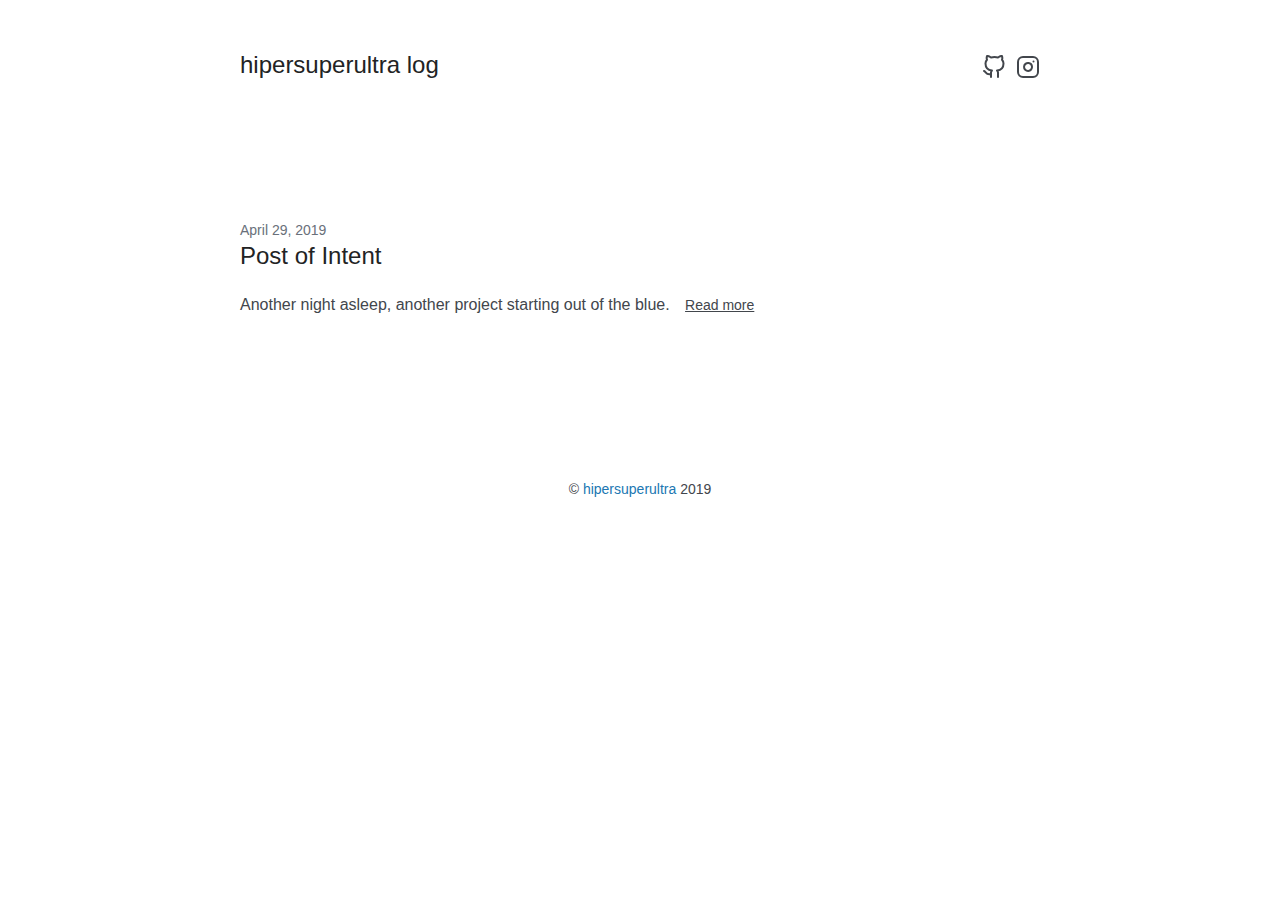
==== index.html @ 833baec4 "commit of intent" ====
<!DOCTYPE html>
<html xmlns="http://www.w3.org/1999/xhtml"  lang="en-us">
<head>
	<meta name="generator" content="Hugo 0.54.0" />
<meta charset="UTF-8" />
<meta name="viewport" content="width=device-width, initial-scale=1"/>

<title></title>



<link href="https://hipersuperultra.neocities.org/index.xml" rel="alternate" type="application/rss+xml" title="hipersuperultra log" />

<link rel="stylesheet" href="/css/style.css"/><link rel='stylesheet' href='https://hipersuperultra.neocities.org/css/custom.css'><link rel="manifest" href="/site.webmanifest">
<link rel="mask-icon" href="/safari-pinned-tab.svg" color="#5bbad5">
<meta name="msapplication-TileColor" content="#da532c">
<meta name="theme-color" content="#ffffff">
</head>
<body>
<section class="section">
  <div class="container">
    <nav class="nav">
      <div class="nav-left">
        <a class="nav-item" href="https://hipersuperultra.neocities.org">
          <h1 class="title is-4">hipersuperultra log</h1>
        </a>
      </div>
      <div class="nav-right">
        <nav class="nav-item level is-mobile"><a class="level-item" aria-label="github" href='https://github.com/hipersuperultra'
            target='_blank' rel='noopener'>
            <span class="icon">
              <i class><svg viewbox='0 0 24 24' stroke-linecap='round' stroke-linejoin='round' stroke-width='2' aria-hidden='true'>
    
    <path d="M9 19c-5 1.5-5-2.5-7-3m14 6v-3.87a3.37 3.37 0 0 0-.94-2.61c3.14-.35 6.44-1.54 6.44-7A5.44 5.44 0 0 0 20 4.77 5.07 5.07 0 0 0 19.91 1S18.73.65 16 2.48a13.38 13.38 0 0 0-7 0C6.27.65 5.09 1 5.09 1A5.07 5.07 0 0 0 5 4.77a5.44 5.44 0 0 0-1.5 3.78c0 5.42 3.3 6.61 6.44 7A3.37 3.37 0 0 0 9 18.13V22"/>
    
  </svg></i>
            </span>
          </a><a class="level-item" aria-label="instagram" href='https://instagram.com/hipersuperultra'
            target='_blank' rel='noopener'>
            <span class="icon">
              <i class><svg viewbox='0 0 24 24' stroke-linecap='round' stroke-linejoin='round' stroke-width='2' aria-hidden='true'>
    
    <rect x="2" y="2" width="20" height="20" rx="5" ry="5"/>
    <path d="M16 11.37A4 4 0 1 1 12.63 8 4 4 0 0 1 16 11.37z"/>
    <line x1="17.5" y1="6.5" x2="17.5" y2="6.5"/>
    
  </svg></i>
            </span>
          </a></nav>
      </div>
    </nav>

    <nav class="nav">
      

      
    </nav>

  </div>
</section>
<section class="section">
  <div class="container">
    
    
    <article>
      <div class="subtitle tags is-6 is-pulled-right">
        
      </div>
      <h2 class="subtitle is-6 date">April 29, 2019</h2>
      <h1 class="title"><a href="https://hipersuperultra.neocities.org/posts/post-of-intent/">Post of Intent</a></h1>
      <div class="content">
        Another night asleep, another project starting out of the blue.

        
        <a class="button is-link" href="https://hipersuperultra.neocities.org/posts/post-of-intent/" style="height:28px">
          Read more
        </a>
        
      </div>
    </article>
    
  </div>
</section>
<section class="section">
  <div class="container">
    <nav class="level is-mobile">
      <div class="level-left">
        <div class="level-item">
          
        </div>
      </div>
      <div class="level-right is-marginless">
        <div class="level-item">
          
        </div>
      </div>
    </nav>
  </div>
</section>

<section class="section">
  <div class="container has-text-centered">
    <p>&copy; <a href="https://hipersuperultra.neocities.org/">hipersuperultra</a> 2019</p>
    
  </div>
</section>



</body>
</html>
---- css/style.css ----
.card,
.highlight,
.highlight pre,
.textarea,
embed,
img,
object {
  max-width: 100%;
}

a,
hr {
  padding: 0;
}

a,
button,
input[type="button"],
input[type="file"],
input[type="submit"],
label {
  cursor: pointer;
}

a,
button,
input,
select,
textarea {
  margin: 0;
}

a,
input[type="checkbox"],
input[type="radio"] {
  vertical-align: baseline;
}

a:hover,
strong,
table th {
  color: #222324;
}

.container,
sub,
sup {
  position: relative;
}

.is-block,
article,
aside,
details,
figure,
footer,
header,
hgroup,
hr,
nav,
pre code,
section,
summary {
  display: block;
}

.button,
.delete,
.input,
.modal-close,
.progress,
.select select,
.textarea {
  -moz-appearance: none;
  -webkit-appearance: none;
}

.heading,
.menu-label {
  letter-spacing: 1px;
  text-transform: uppercase;
}

.hero,
.modal-card,
.tile.is-vertical {
  -webkit-box-orient: vertical;
  -webkit-box-direction: normal;
}

abbr,
address,
article,
aside,
audio,
b,
blockquote,
body,
body div,
caption,
cite,
code,
dd,
del,
details,
dfn,
dl,
dt,
em,
fieldset,
figure,
footer,
form,
h1,
h2,
h3,
h4,
h5,
h6,
header,
html,
i,
iframe,
img,
ins,
kbd,
label,
legend,
li,
mark,
menu,
nav,
object,
ol,
p,
pre,
q,
samp,
section,
small,
span,
strong,
sub,
summary,
sup,
table,
tbody,
td,
tfoot,
th,
thead,
time,
tr,
ul,
var,
video {
  margin: 0;
  padding: 0;
  border: 0;
  font-size: 100%;
  font-weight: 400;
  vertical-align: baseline;
  background: 0 0;
}

td,
td img {
  vertical-align: top;
}

pre,
pre code {
  background-color: #f5f7fa;
  color: #42464c;
}

*,
:after,
:before {
  box-sizing: inherit;
}

ul {
  list-style: none;
}

blockquote,
q {
  quotes: none;
}

blockquote:after,
blockquote:before,
q:after,
q:before {
  content: "";
  content: none;
}

.is-clearfix:after,
.notification:after,
.select:after {
  content: " ";
}

a {
  font-size: 100%;
  background: 0 0;
  color: #2077b2;
  text-decoration: none;
  -webkit-transition: none 86ms ease-out;
  transition: none 86ms ease-out;
}

del {
  text-decoration: line-through;
}

abbr[title],
dfn[title] {
  border-bottom: 1px dotted #000;
  cursor: help;
}

th {
  font-weight: 700;
  vertical-align: bottom;
}

body,
code,
td {
  font-weight: 400;
}

hr {
  height: 1px;
  border: 0;
  border-top: 1px solid #ccc;
  border-top-color: #d3d6db;
  margin: 40px 0;
}

input,
select {
  vertical-align: middle;
}

input,
select,
textarea {
  font: 99% sans-serif;
}

table {
  border-collapse: collapse;
  border-spacing: 0;
  font: 100%;
  width: 100%;
}

sub,
sup {
  font-size: 75%;
  line-height: 0;
}

sup {
  top: -0.5em;
}

sub {
  bottom: -0.25em;
}

code,
kbd,
pre,
samp {
  font-family: monospace, sans-serif;
}

button,
input[type="button"] {
  width: auto;
  overflow: visible;
}

@-webkit-keyframes spin-around {
  from {
    -webkit-transform: rotate(0);
    transform: rotate(0);
  }

  to {
    -webkit-transform: rotate(359deg);
    transform: rotate(359deg);
  }
}

@keyframes spin-around {
  from {
    -webkit-transform: rotate(0);
    transform: rotate(0);
  }

  to {
    -webkit-transform: rotate(359deg);
    transform: rotate(359deg);
  }
}

html {
  box-sizing: border-box;
  font-size: 14px;
  -moz-osx-font-smoothing: grayscale;
  -webkit-font-smoothing: antialiased;
  min-width: 300px;
  overflow-x: hidden;
  overflow-y: scroll;
  text-rendering: optimizeLegibility;
}

body,
button,
input,
select,
textarea {
  font-family: "游ゴシック", YuGothic, "ヒラギノ角ゴ Pro",
    "Hiragino Kaku Gothic Pro", "メイリオ", Meiryo, sans-serif;
}

code,
pre {
  -moz-osx-font-smoothing: auto;
  -webkit-font-smoothing: auto;
  font-family: "Source Code Pro", Monaco, Inconsolata, monospace;
  line-height: 1.25;
}

body {
  color: #42464c;
  font-size: 1rem;
  line-height: 1.428571428571429;
}

code {
  padding: 1px 2px 2px;
}

.button,
.input,
.textarea,
table td,
table th {
  vertical-align: top;
}

small {
  font-size: 11px;
}

span {
  font-style: inherit;
  font-weight: inherit;
}

.label,
strong {
  font-weight: 700;
}

pre {
  white-space: pre;
  word-wrap: normal;
}

.button,
.nav-left,
.table td.is-icon,
.table th.is-icon,
.tabs,
.tag {
  white-space: nowrap;
}

pre code {
  overflow-x: auto;
  padding: 16px 20px;
}

.box,
.button {
  background-color: #fff;
}

table td,
table th {
  text-align: left;
}

.has-text-centered {
  text-align: center;
}

.block:not(:last-child),
.box:not(:last-child),
.content:not(:last-child),
.highlight:not(:last-child),
.level:not(:last-child),
.message:not(:last-child),
.notification:not(:last-child),
.progress:not(:last-child),
.subtitle:not(:last-child),
.tabs:not(:last-child),
.title:not(:last-child) {
  margin-bottom: 20px;
}

@media screen and (min-width: 980px) {
  .container {
    margin: 0 auto;
    max-width: 960px;
  }

  .container.is-fluid {
    margin: 0 20px;
    max-width: none;
  }

  .is-block-desktop {
    display: block !important;
  }
}

@media screen and (max-width: 768px) {
  .is-block-mobile {
    display: block !important;
  }
}

@media screen and (min-width: 769px) {
  .is-block-tablet {
    display: block !important;
  }
}

@media screen and (min-width: 769px) and (max-width: 979px) {
  .is-block-tablet-only {
    display: block !important;
  }
}

@media screen and (max-width: 979px) {
  .is-block-touch {
    display: block !important;
  }
}

@media screen and (min-width: 980px) and (max-width: 1179px) {
  .is-block-desktop-only {
    display: block !important;
  }
}

@media screen and (min-width: 1180px) {
  .container {
    max-width: 1200px;
  }

  .is-block-widescreen {
    display: block !important;
  }
}

.is-flex {
  display: -webkit-box;
  display: -ms-flexbox;
  display: flex;
}

@media screen and (max-width: 768px) {
  .is-flex-mobile {
    display: -webkit-box !important;
    display: -ms-flexbox !important;
    display: flex !important;
  }
}

@media screen and (min-width: 769px) {
  .is-flex-tablet {
    display: -webkit-box !important;
    display: -ms-flexbox !important;
    display: flex !important;
  }
}

@media screen and (min-width: 769px) and (max-width: 979px) {
  .is-flex-tablet-only {
    display: -webkit-box !important;
    display: -ms-flexbox !important;
    display: flex !important;
  }
}

@media screen and (max-width: 979px) {
  .is-flex-touch {
    display: -webkit-box !important;
    display: -ms-flexbox !important;
    display: flex !important;
  }
}

@media screen and (min-width: 980px) {
  .is-flex-desktop {
    display: -webkit-box !important;
    display: -ms-flexbox !important;
    display: flex !important;
  }
}

@media screen and (min-width: 980px) and (max-width: 1179px) {
  .is-flex-desktop-only {
    display: -webkit-box !important;
    display: -ms-flexbox !important;
    display: flex !important;
  }
}

@media screen and (min-width: 1180px) {
  .is-flex-widescreen {
    display: -webkit-box !important;
    display: -ms-flexbox !important;
    display: flex !important;
  }
}

.is-inline {
  display: inline;
}

@media screen and (max-width: 768px) {
  .is-inline-mobile {
    display: inline !important;
  }
}

@media screen and (min-width: 769px) {
  .is-inline-tablet {
    display: inline !important;
  }
}

@media screen and (min-width: 769px) and (max-width: 979px) {
  .is-inline-tablet-only {
    display: inline !important;
  }
}

@media screen and (max-width: 979px) {
  .is-inline-touch {
    display: inline !important;
  }
}

@media screen and (min-width: 980px) {
  .is-inline-desktop {
    display: inline !important;
  }
}

@media screen and (min-width: 980px) and (max-width: 1179px) {
  .is-inline-desktop-only {
    display: inline !important;
  }
}

@media screen and (min-width: 1180px) {
  .is-inline-widescreen {
    display: inline !important;
  }
}

.is-inline-block {
  display: inline-block;
}

@media screen and (max-width: 768px) {
  .is-inline-block-mobile {
    display: inline-block !important;
  }
}

@media screen and (min-width: 769px) {
  .is-inline-block-tablet {
    display: inline-block !important;
  }
}

@media screen and (min-width: 769px) and (max-width: 979px) {
  .is-inline-block-tablet-only {
    display: inline-block !important;
  }
}

@media screen and (max-width: 979px) {
  .is-inline-block-touch {
    display: inline-block !important;
  }
}

@media screen and (min-width: 980px) {
  .is-inline-block-desktop {
    display: inline-block !important;
  }
}

@media screen and (min-width: 980px) and (max-width: 1179px) {
  .is-inline-block-desktop-only {
    display: inline-block !important;
  }
}

@media screen and (min-width: 1180px) {
  .is-inline-block-widescreen {
    display: inline-block !important;
  }
}

.is-inline-flex {
  display: -webkit-inline-box;
  display: -ms-inline-flexbox;
  display: inline-flex;
}

@media screen and (max-width: 768px) {
  .is-inline-flex-mobile {
    display: -webkit-inline-box !important;
    display: -ms-inline-flexbox !important;
    display: inline-flex !important;
  }
}

@media screen and (min-width: 769px) {
  .is-inline-flex-tablet {
    display: -webkit-inline-box !important;
    display: -ms-inline-flexbox !important;
    display: inline-flex !important;
  }
}

@media screen and (min-width: 769px) and (max-width: 979px) {
  .is-inline-flex-tablet-only {
    display: -webkit-inline-box !important;
    display: -ms-inline-flexbox !important;
    display: inline-flex !important;
  }
}

@media screen and (max-width: 979px) {
  .is-inline-flex-touch {
    display: -webkit-inline-box !important;
    display: -ms-inline-flexbox !important;
    display: inline-flex !important;
  }
}

@media screen and (min-width: 980px) {
  .is-inline-flex-desktop {
    display: -webkit-inline-box !important;
    display: -ms-inline-flexbox !important;
    display: inline-flex !important;
  }
}

@media screen and (min-width: 980px) and (max-width: 1179px) {
  .is-inline-flex-desktop-only {
    display: -webkit-inline-box !important;
    display: -ms-inline-flexbox !important;
    display: inline-flex !important;
  }
}

@media screen and (min-width: 1180px) {
  .is-inline-flex-widescreen {
    display: -webkit-inline-box !important;
    display: -ms-inline-flexbox !important;
    display: inline-flex !important;
  }
}

.is-clearfix:after {
  clear: both;
  display: table;
}

.is-pulled-left {
  float: left;
}

.is-pulled-right {
  float: right;
}

.is-clipped {
  overflow: hidden !important;
}

.is-overlay {
  bottom: 0;
  left: 0;
  position: absolute;
  right: 0;
  top: 0;
}

.has-text-left {
  text-align: left;
}

.has-text-right {
  text-align: right;
}

.is-hidden {
  display: none !important;
}

@media screen and (max-width: 768px) {
  .is-hidden-mobile {
    display: none !important;
  }
}

@media screen and (min-width: 769px) {
  .is-hidden-tablet {
    display: none !important;
  }
}

@media screen and (min-width: 769px) and (max-width: 979px) {
  .is-hidden-tablet-only {
    display: none !important;
  }
}

@media screen and (max-width: 979px) {
  .is-hidden-touch {
    display: none !important;
  }
}

@media screen and (min-width: 980px) {
  .is-hidden-desktop {
    display: none !important;
  }
}

@media screen and (min-width: 980px) and (max-width: 1179px) {
  .is-hidden-desktop-only {
    display: none !important;
  }
}

@media screen and (min-width: 1180px) {
  .is-hidden-widescreen {
    display: none !important;
  }
}

.is-disabled {
  pointer-events: none;
}

.is-marginless {
  margin: 0 !important;
}

.box {
  border-radius: 5px;
  box-shadow: 0 2px 3px rgba(17, 17, 17, 0.1), 0 0 0 1px rgba(17, 17, 17, 0.1);
  display: block;
  padding: 20px;
}

a.box:focus,
a.box:hover {
  box-shadow: 0 2px 3px rgba(17, 17, 17, 0.1), 0 0 0 1px #2077b2;
}

a.box:active {
  box-shadow: inset 0 1px 2px rgba(17, 17, 17, 0.2), 0 0 0 1px #2077b2;
}

.button {
  -webkit-box-align: center;
  -ms-flex-align: center;
  align-items: center;
  border: 1px solid #d3d6db;
  border-radius: 3px;
  color: #222324;
  display: -webkit-inline-box;
  display: -ms-inline-flexbox;
  display: inline-flex;
  font-size: 14px;
  height: 32px;
  line-height: 24px;
  position: relative;
  -webkit-box-pack: center;
  -ms-flex-pack: center;
  justify-content: center;
  padding-left: 10px;
  padding-right: 10px;
  text-align: center;
}

.button:hover {
  border-color: #aeb1b5;
}

.button.is-active,
.button:active,
.button:focus {
  border-color: #2077b2;
  outline: 0;
}

.button.is-disabled,
.button[disabled] {
  background-color: #f5f7fa;
  border-color: #d3d6db;
  cursor: not-allowed;
  pointer-events: none;
  opacity: 0.5;
}

.button.is-white,
.button.is-white:active {
  border-color: transparent;
}

.button.is-disabled::-moz-placeholder,
.button[disabled]::-moz-placeholder {
  color: rgba(34, 35, 36, 0.3);
}

.button.is-disabled::-webkit-input-placeholder,
.button[disabled]::-webkit-input-placeholder {
  color: rgba(34, 35, 36, 0.3);
}

.button.is-disabled:-moz-placeholder,
.button[disabled]:-moz-placeholder {
  color: rgba(34, 35, 36, 0.3);
}

.button.is-disabled:-ms-input-placeholder,
.button[disabled]:-ms-input-placeholder {
  color: rgba(34, 35, 36, 0.3);
}

.button strong {
  color: inherit;
}

.button small {
  display: block;
  font-size: 11px;
  line-height: 1;
  margin-top: 5px;
}

.button .icon:first-child,
.button .tag:first-child {
  margin-left: -2px;
  margin-right: 4px;
}

.button .icon:last-child,
.button .tag:last-child {
  margin-left: 4px;
  margin-right: -2px;
}

.button.is-active,
.button:focus,
.button:hover {
  color: #222324;
}

.button:active {
  box-shadow: inset 0 1px 2px rgba(17, 17, 17, 0.2);
}

.button.is-white {
  background-color: #fff;
  color: #111;
}

.button.is-white.is-active,
.button.is-white:focus,
.button.is-white:hover {
  background-color: #e6e6e6;
  border-color: transparent;
  color: #111;
}

.button.is-white.is-inverted {
  background-color: #111;
  color: #fff;
}

.button.is-white.is-inverted:hover {
  background-color: #040404;
}

.button.is-white.is-loading:after {
  border-color: transparent transparent #111 #111 !important;
}

.button.is-white.is-outlined {
  background-color: transparent;
  border-color: #fff;
  color: #fff;
}

.button.is-white.is-outlined:focus,
.button.is-white.is-outlined:hover {
  background-color: #fff;
  border-color: #fff;
  color: #111;
}

.button.is-black,
.button.is-black:active {
  border-color: transparent;
}

.button.is-black {
  background-color: #111;
  color: #fff;
}

.button.is-black.is-active,
.button.is-black:focus,
.button.is-black:hover {
  background-color: #000;
  border-color: transparent;
  color: #fff;
}

.button.is-black.is-inverted {
  background-color: #fff;
  color: #111;
}

.button.is-black.is-inverted:hover {
  background-color: #f2f2f2;
}

.button.is-black.is-loading:after {
  border-color: transparent transparent #fff #fff !important;
}

.button.is-black.is-outlined {
  background-color: transparent;
  border-color: #111;
  color: #111;
}

.button.is-black.is-outlined:focus,
.button.is-black.is-outlined:hover {
  background-color: #111;
  border-color: #111;
  color: #fff;
}

.button.is-light,
.button.is-light:active {
  border-color: transparent;
}

.button.is-light {
  background-color: #f5f7fa;
  color: #42464c;
}

.button.is-light.is-active,
.button.is-light:focus,
.button.is-light:hover {
  background-color: #d3dce9;
  border-color: transparent;
  color: #42464c;
}

.button.is-light.is-inverted {
  background-color: #42464c;
  color: #f5f7fa;
}

.button.is-light.is-inverted:hover {
  background-color: #36393e;
}

.button.is-light.is-loading:after {
  border-color: transparent transparent #42464c #42464c !important;
}

.button.is-light.is-outlined {
  background-color: transparent;
  border-color: #f5f7fa;
  color: #f5f7fa;
}

.button.is-light.is-outlined:focus,
.button.is-light.is-outlined:hover {
  background-color: #f5f7fa;
  border-color: #f5f7fa;
  color: #42464c;
}

.button.is-dark,
.button.is-dark:active {
  border-color: transparent;
}

.button.is-dark {
  background-color: #42464c;
  color: #f5f7fa;
}

.button.is-dark.is-active,
.button.is-dark:focus,
.button.is-dark:hover {
  background-color: #2a2d31;
  border-color: transparent;
  color: #f5f7fa;
}

.button.is-dark.is-inverted {
  background-color: #f5f7fa;
  color: #42464c;
}

.button.is-dark.is-inverted:hover {
  background-color: #e4e9f2;
}

.button.is-dark.is-loading:after {
  border-color: transparent transparent #f5f7fa #f5f7fa !important;
}

.button.is-dark.is-outlined {
  background-color: transparent;
  border-color: #42464c;
  color: #42464c;
}

.button.is-dark.is-outlined:focus,
.button.is-dark.is-outlined:hover {
  background-color: #42464c;
  border-color: #42464c;
  color: #f5f7fa;
}

.button.is-primary,
.button.is-primary:active {
  border-color: transparent;
}

.button.is-primary {
  background-color: #2077b2;
  color: #fff;
}

.button.is-primary.is-active,
.button.is-primary:focus,
.button.is-primary:hover {
  background-color: #185a87;
  border-color: transparent;
  color: #fff;
}

.button.is-primary.is-inverted {
  background-color: #fff;
  color: #2077b2;
}

.button.is-primary.is-inverted:hover {
  background-color: #f2f2f2;
}

.button.is-primary.is-loading:after {
  border-color: transparent transparent #fff #fff !important;
}

.button.is-primary.is-outlined {
  background-color: transparent;
  border-color: #2077b2;
  color: #2077b2;
}

.button.is-primary.is-outlined:focus,
.button.is-primary.is-outlined:hover {
  background-color: #2077b2;
  border-color: #2077b2;
  color: #fff;
}

.button.is-info,
.button.is-info:active {
  border-color: transparent;
}

.button.is-info {
  background-color: #2077b2;
  color: #fff;
}

.button.is-info.is-active,
.button.is-info:focus,
.button.is-info:hover {
  background-color: #185a87;
  border-color: transparent;
  color: #fff;
}

.button.is-info.is-inverted {
  background-color: #fff;
  color: #2077b2;
}

.button.is-info.is-inverted:hover {
  background-color: #f2f2f2;
}

.button.is-info.is-loading:after {
  border-color: transparent transparent #fff #fff !important;
}

.button.is-info.is-outlined {
  background-color: transparent;
  border-color: #2077b2;
  color: #2077b2;
}

.button.is-info.is-outlined:focus,
.button.is-info.is-outlined:hover {
  background-color: #2077b2;
  border-color: #2077b2;
  color: #fff;
}

.button.is-success,
.button.is-success:active {
  border-color: transparent;
}

.button.is-success {
  background-color: #97cd76;
  color: #fff;
}

.button.is-success.is-active,
.button.is-success:focus,
.button.is-success:hover {
  background-color: #7bbf51;
  border-color: transparent;
  color: #fff;
}

.button.is-success.is-inverted {
  background-color: #fff;
  color: #97cd76;
}

.button.is-success.is-inverted:hover {
  background-color: #f2f2f2;
}

.button.is-success.is-loading:after {
  border-color: transparent transparent #fff #fff !important;
}

.button.is-success.is-outlined {
  background-color: transparent;
  border-color: #97cd76;
  color: #97cd76;
}

.button.is-success.is-outlined:focus,
.button.is-success.is-outlined:hover {
  background-color: #97cd76;
  border-color: #97cd76;
  color: #fff;
}

.button.is-warning,
.button.is-warning:active {
  border-color: transparent;
}

.button.is-warning {
  background-color: #fce473;
  color: rgba(17, 17, 17, 0.5);
}

.button.is-warning.is-active,
.button.is-warning:focus,
.button.is-warning:hover {
  background-color: #fbda41;
  border-color: transparent;
  color: rgba(17, 17, 17, 0.5);
}

.button.is-warning.is-inverted {
  background-color: rgba(17, 17, 17, 0.5);
  color: #fce473;
}

.button.is-warning.is-inverted:hover {
  background-color: rgba(4, 4, 4, 0.5);
}

.button.is-warning.is-loading:after {
  border-color: transparent transparent rgba(17, 17, 17, 0.5) rgba(17, 17, 17, 0.5) !important;
}

.button.is-warning.is-outlined {
  background-color: transparent;
  border-color: #fce473;
  color: #fce473;
}

.button.is-warning.is-outlined:focus,
.button.is-warning.is-outlined:hover {
  background-color: #fce473;
  border-color: #fce473;
  color: rgba(17, 17, 17, 0.5);
}

.button.is-danger,
.button.is-danger:active {
  border-color: transparent;
}

.button.is-danger {
  background-color: #ed6c63;
  color: #fff;
}

.button.is-danger.is-active,
.button.is-danger:focus,
.button.is-danger:hover {
  background-color: #e84135;
  border-color: transparent;
  color: #fff;
}

.button.is-danger.is-inverted {
  background-color: #fff;
  color: #ed6c63;
}

.button.is-danger.is-inverted:hover {
  background-color: #f2f2f2;
}

.button.is-danger.is-loading:after {
  border-color: transparent transparent #fff #fff !important;
}

.button.is-danger.is-outlined {
  background-color: transparent;
  border-color: #ed6c63;
  color: #ed6c63;
}

.button.is-danger.is-outlined:focus,
.button.is-danger.is-outlined:hover {
  background-color: #ed6c63;
  border-color: #ed6c63;
  color: #fff;
}

.button.is-link {
  background-color: transparent;
  border-color: transparent;
  color: #42464c;
  text-decoration: underline;
}

.button.is-link:focus,
.button.is-link:hover {
  background-color: #d3d6db;
  color: #222324;
}

.button.is-small {
  border-radius: 2px;
  font-size: 11px;
  height: 24px;
  line-height: 16px;
  padding-left: 6px;
  padding-right: 6px;
}

.button.is-medium {
  font-size: 18px;
  height: 40px;
  padding-left: 14px;
  padding-right: 14px;
}

.button.is-large {
  font-size: 22px;
  height: 48px;
  padding-left: 20px;
  padding-right: 20px;
}

.button.is-fullwidth {
  display: -webkit-box;
  display: -ms-flexbox;
  display: flex;
  width: 100%;
}

.button.is-loading {
  color: transparent !important;
  pointer-events: none;
}

.button.is-loading:after {
  left: 50%;
  margin-left: -8px;
  margin-top: -8px;
  top: 50%;
  position: absolute !important;
}

.content a:not(.button) {
  border-bottom: 1px solid #d3d6db;
}

.content a:not(.button):visited {
  color: #847bb9;
}

.content a:not(.button):hover {
  border-bottom-color: #2077b2;
}

.content li+li {
  margin-top: 0.25em;
}

.content ol,
.content ul {
  margin-left: 2em;
  margin-right: 2em;
  margin-top: 1em;
}

.content p {
  text-align: justify;
}

.content blockquote:not(:last-child),
.content ol:not(:last-child),
.content p:not(:last-child),
.content ul:not(:last-child) {
  margin-bottom: 1em;
}

.content h1,
.content h2,
.content h3,
.content h4,
.content h5,
.content h6 {
  color: #b52323;
  font-weight: 300;
  margin-bottom: 20px;
}

.content blockquote {
  background-color: #f5f7fa;
  border-left: 5px solid #d3d6db;
  padding: 1.5em;
}

.content ol {
  list-style: decimal;
}

.content ul {
  list-style: disc;
}

.content ul ul {
  list-style-type: circle;
  margin-top: 0.5em;
}

.content ul ul ul,
.related ul {
  list-style-type: square;
}

.content.is-medium {
  font-size: 18px;
}

.content.is-medium code {
  font-size: 14px;
}

.content.is-large {
  font-size: 24px;
}

.content.is-large code {
  font-size: 18px;
}

.input,
.textarea {
  -webkit-box-align: center;
  -ms-flex-align: center;
  align-items: center;
  background-color: #fff;
  border: 1px solid #d3d6db;
  border-radius: 3px;
  color: #222324;
  display: -webkit-inline-box;
  display: -ms-inline-flexbox;
  display: inline-flex;
  font-size: 14px;
  height: 32px;
  -webkit-box-pack: start;
  -ms-flex-pack: start;
  justify-content: flex-start;
  line-height: 24px;
  padding-left: 8px;
  padding-right: 8px;
  position: relative;
  box-shadow: inset 0 1px 2px rgba(17, 17, 17, 0.1);
  max-width: 100%;
  width: 100%;
}

.input:hover,
.textarea:hover {
  border-color: #aeb1b5;
}

.input.is-active,
.input:active,
.input:focus,
.is-active.textarea,
.textarea:active,
.textarea:focus {
  border-color: #2077b2;
  outline: 0;
}

.input.is-disabled,
.input[disabled],
.is-disabled.textarea,
[disabled].textarea {
  background-color: #f5f7fa;
  border-color: #d3d6db;
  cursor: not-allowed;
  pointer-events: none;
}

.checkbox input,
.radio input,
.select select {
  cursor: pointer;
}

.input.is-disabled::-moz-placeholder,
.input[disabled]::-moz-placeholder,
.is-disabled.textarea::-moz-placeholder,
[disabled].textarea::-moz-placeholder {
  color: rgba(34, 35, 36, 0.3);
}

.input.is-disabled::-webkit-input-placeholder,
.input[disabled]::-webkit-input-placeholder,
.is-disabled.textarea::-webkit-input-placeholder,
[disabled].textarea::-webkit-input-placeholder {
  color: rgba(34, 35, 36, 0.3);
}

.input.is-disabled:-moz-placeholder,
.input[disabled]:-moz-placeholder,
.is-disabled.textarea:-moz-placeholder,
[disabled].textarea:-moz-placeholder {
  color: rgba(34, 35, 36, 0.3);
}

.input.is-disabled:-ms-input-placeholder,
.input[disabled]:-ms-input-placeholder,
.is-disabled.textarea:-ms-input-placeholder,
[disabled].textarea:-ms-input-placeholder {
  color: rgba(34, 35, 36, 0.3);
}

.input.is-white,
.is-white.textarea {
  border-color: #fff;
}

.input.is-black,
.is-black.textarea {
  border-color: #111;
}

.input.is-light,
.is-light.textarea {
  border-color: #f5f7fa;
}

.input.is-dark,
.is-dark.textarea {
  border-color: #42464c;
}

.input.is-info,
.input.is-primary,
.is-info.textarea,
.is-primary.textarea {
  border-color: #2077b2;
}

.input.is-success,
.is-success.textarea {
  border-color: #97cd76;
}

.input.is-warning,
.is-warning.textarea {
  border-color: #fce473;
}

.input.is-danger,
.is-danger.textarea {
  border-color: #ed6c63;
}

.input[type="search"],
[type="search"].textarea {
  border-radius: 290486px;
}

.input.is-small,
.is-small.textarea {
  border-radius: 2px;
  font-size: 11px;
  height: 24px;
  line-height: 16px;
  padding-left: 6px;
  padding-right: 6px;
}

.input.is-medium,
.is-medium.textarea {
  font-size: 18px;
  height: 40px;
  line-height: 32px;
  padding-left: 10px;
  padding-right: 10px;
}

.input.is-large,
.is-large.textarea {
  font-size: 24px;
  height: 48px;
  line-height: 40px;
  padding-left: 12px;
  padding-right: 12px;
}

.input.is-fullwidth,
.is-fullwidth.textarea {
  display: block;
  width: 100%;
}

.input.is-inline,
.is-inline.textarea {
  display: inline;
}

.textarea {
  display: block;
  line-height: 1.2;
  max-height: 600px;
  min-height: 120px;
  min-width: 100%;
  padding: 10px;
  resize: vertical;
}

.checkbox,
.radio,
.select {
  display: inline-block;
  position: relative;
  vertical-align: top;
}

.checkbox,
.radio {
  cursor: pointer;
  line-height: 16px;
}

.checkbox:hover,
.radio:hover {
  color: #222324;
}

.is-disabled.checkbox,
.is-disabled.radio {
  color: #aeb1b5;
  pointer-events: none;
}

.is-disabled.checkbox input,
.is-disabled.radio input {
  pointer-events: none;
}

.radio+.radio {
  margin-left: 10px;
}

.select {
  height: 32px;
}

.select select {
  -webkit-box-align: center;
  -ms-flex-align: center;
  align-items: center;
  background-color: #fff;
  border: 1px solid #d3d6db;
  border-radius: 3px;
  color: #222324;
  font-size: 14px;
  height: 32px;
  -webkit-box-pack: start;
  -ms-flex-pack: start;
  justify-content: flex-start;
  line-height: 24px;
  padding-left: 8px;
  position: relative;
  display: block;
  outline: 0;
  padding-right: 36px;
}

.select select.is-active,
.select select:active,
.select select:focus {
  border-color: #2077b2;
  outline: 0;
}

.select select.is-disabled,
.select select[disabled] {
  background-color: #f5f7fa;
  border-color: #d3d6db;
  cursor: not-allowed;
  pointer-events: none;
}

.select select.is-disabled::-moz-placeholder,
.select select[disabled]::-moz-placeholder {
  color: rgba(34, 35, 36, 0.3);
}

.select select.is-disabled::-webkit-input-placeholder,
.select select[disabled]::-webkit-input-placeholder {
  color: rgba(34, 35, 36, 0.3);
}

.select select.is-disabled:-moz-placeholder,
.select select[disabled]:-moz-placeholder {
  color: rgba(34, 35, 36, 0.3);
}

.select select.is-disabled:-ms-input-placeholder,
.select select[disabled]:-ms-input-placeholder {
  color: rgba(34, 35, 36, 0.3);
}

.select select.is-white {
  border-color: #fff;
}

.select select.is-black {
  border-color: #111;
}

.select select.is-light {
  border-color: #f5f7fa;
}

.select select.is-dark {
  border-color: #42464c;
}

.select select.is-info,
.select select.is-primary {
  border-color: #2077b2;
}

.select select.is-success {
  border-color: #97cd76;
}

.select select.is-warning {
  border-color: #fce473;
}

.select select.is-danger {
  border-color: #ed6c63;
}

.select select:hover {
  border-color: #aeb1b5;
}

.select select::ms-expand {
  display: none;
}

.help,
.label,
.select:after {
  display: block;
}

.select.is-fullwidth,
.select.is-fullwidth select {
  width: 100%;
}

.select:after {
  border: 1px solid #2077b2;
  border-right: 0;
  border-top: 0;
  height: 7px;
  pointer-events: none;
  position: absolute;
  -webkit-transform: rotate(-45deg);
  transform: rotate(-45deg);
  width: 7px;
  margin-top: -6px;
  right: 16px;
  top: 50%;
}

.select:hover:after {
  border-color: #222324;
}

.select.is-small {
  height: 24px;
}

.select.is-small select {
  border-radius: 2px;
  font-size: 11px;
  height: 24px;
  line-height: 16px;
  padding-left: 6px;
  padding-right: 28px;
}

.select.is-medium {
  height: 40px;
}

.select.is-medium select {
  font-size: 18px;
  height: 40px;
  line-height: 32px;
  padding-left: 10px;
  padding-right: 44px;
}

.select.is-large {
  height: 48px;
}

.select.is-large select {
  font-size: 24px;
  height: 48px;
  line-height: 40px;
  padding-left: 12px;
  padding-right: 52px;
}

.label {
  color: #222324;
}

.label:not(:last-child) {
  margin-bottom: 5px;
}

.help {
  font-size: 11px;
  margin-top: 5px;
}

.help.is-white {
  color: #fff;
}

.help.is-black {
  color: #111;
}

.help.is-light {
  color: #f5f7fa;
}

.help.is-dark {
  color: #42464c;
}

.help.is-info,
.help.is-primary {
  color: #2077b2;
}

.help.is-success {
  color: #97cd76;
}

.help.is-warning {
  color: #fce473;
}

.help.is-danger {
  color: #ed6c63;
}

@media screen and (max-width: 768px) {
  .control-label {
    margin-bottom: 5px;
  }
}

@media screen and (min-width: 769px) {
  .control-label {
    -webkit-box-flex: 1;
    -ms-flex-positive: 1;
    flex-grow: 1;
    margin-right: 20px;
    padding-top: 7px;
    text-align: right;
  }
}

.control {
  position: relative;
  text-align: left;
}

.control:not(:last-child) {
  margin-bottom: 10px;
}

.control.has-addons {
  display: -webkit-box;
  display: -ms-flexbox;
  display: flex;
  -webkit-box-pack: start;
  -ms-flex-pack: start;
  justify-content: flex-start;
}

.control.has-addons .button,
.control.has-addons .input,
.control.has-addons .select,
.control.has-addons .textarea {
  border-radius: 0;
  margin-right: -1px;
  width: auto;
}

.control.has-addons .button:hover,
.control.has-addons .input:hover,
.control.has-addons .select:hover,
.control.has-addons .textarea:hover {
  z-index: 2;
}

.control.has-addons .button:active,
.control.has-addons .button:focus,
.control.has-addons .input:active,
.control.has-addons .input:focus,
.control.has-addons .select:active,
.control.has-addons .select:focus,
.control.has-addons .textarea:active,
.control.has-addons .textarea:focus {
  z-index: 3;
}

.control.has-addons .button:first-child,
.control.has-addons .button:first-child select,
.control.has-addons .input:first-child,
.control.has-addons .input:first-child select,
.control.has-addons .select:first-child,
.control.has-addons .select:first-child select,
.control.has-addons .textarea:first-child,
.control.has-addons .textarea:first-child select {
  border-radius: 3px 0 0 3px;
}

.control.has-addons .button:last-child,
.control.has-addons .button:last-child select,
.control.has-addons .input:last-child,
.control.has-addons .input:last-child select,
.control.has-addons .select:last-child,
.control.has-addons .select:last-child select,
.control.has-addons .textarea:last-child,
.control.has-addons .textarea:last-child select {
  border-radius: 0 3px 3px 0;
}

.control.has-addons .button.is-expanded,
.control.has-addons .input.is-expanded,
.control.has-addons .is-expanded.textarea,
.control.has-addons .select.is-expanded {
  -webkit-box-flex: 1;
  -ms-flex-positive: 1;
  flex-grow: 1;
}

.control.has-addons.has-addons-centered {
  -webkit-box-pack: center;
  -ms-flex-pack: center;
  justify-content: center;
}

.control.has-addons.has-addons-right {
  -webkit-box-pack: end;
  -ms-flex-pack: end;
  justify-content: flex-end;
}

.control.has-addons.has-addons-fullwidth .button,
.control.has-addons.has-addons-fullwidth .input,
.control.has-addons.has-addons-fullwidth .select,
.control.has-addons.has-addons-fullwidth .textarea {
  -webkit-box-flex: 1;
  -ms-flex-positive: 1;
  flex-grow: 1;
}

.control.has-icon:not(.has-icon-right) .input,
.control.has-icon:not(.has-icon-right) .textarea {
  padding-left: 32px;
}

.control.has-icon:not(.has-icon-right) .input.is-small,
.control.has-icon:not(.has-icon-right) .is-small.textarea {
  padding-left: 24px;
}

.control.has-icon:not(.has-icon-right) .input.is-medium,
.control.has-icon:not(.has-icon-right) .is-medium.textarea {
  padding-left: 40px;
}

.control.has-icon:not(.has-icon-right) .input.is-large,
.control.has-icon:not(.has-icon-right) .is-large.textarea {
  padding-left: 48px;
}

.control.has-icon.has-icon-right .input,
.control.has-icon.has-icon-right .textarea {
  padding-right: 32px;
}

.control.has-icon.has-icon-right .input.is-small,
.control.has-icon.has-icon-right .is-small.textarea {
  padding-right: 24px;
}

.control.has-icon.has-icon-right .input.is-medium,
.control.has-icon.has-icon-right .is-medium.textarea {
  padding-right: 40px;
}

.control.has-icon.has-icon-right .input.is-large,
.control.has-icon.has-icon-right .is-large.textarea {
  padding-right: 48px;
}

.control.is-grouped {
  display: -webkit-box;
  display: -ms-flexbox;
  display: flex;
  -webkit-box-pack: start;
  -ms-flex-pack: start;
  justify-content: flex-start;
}

.control.is-grouped>.control:not(:last-child) {
  margin-bottom: 0;
  margin-right: 10px;
}

.control.is-grouped>.control.is-expanded {
  -webkit-box-flex: 1;
  -ms-flex-positive: 1;
  flex-grow: 1;
}

.control.is-grouped.is-grouped-centered {
  -webkit-box-pack: center;
  -ms-flex-pack: center;
  justify-content: center;
}

.control.is-grouped.is-grouped-right {
  -webkit-box-pack: end;
  -ms-flex-pack: end;
  justify-content: flex-end;
}

@media screen and (min-width: 769px) {
  .control.is-horizontal {
    display: -webkit-box;
    display: -ms-flexbox;
    display: flex;
  }

  .control.is-horizontal>.control {
    display: -webkit-box;
    display: -ms-flexbox;
    display: flex;
    -webkit-box-flex: 5;
    -ms-flex-positive: 5;
    flex-grow: 5;
  }
}

.control.is-loading:after {
  position: absolute !important;
  right: 8px;
  top: 8px;
}

.image {
  display: block;
  position: relative;
}

.image img {
  display: block;
  height: auto;
  width: 100%;
}

.image.is-16by9 img,
.image.is-1by1 img,
.image.is-2by1 img,
.image.is-3by2 img,
.image.is-4by3 img,
.image.is-square img {
  bottom: 0;
  left: 0;
  position: absolute;
  right: 0;
  top: 0;
  height: 100%;
  width: 100%;
}

.image.is-1by1,
.image.is-square {
  padding-top: 100%;
}

.image.is-4by3 {
  padding-top: 75%;
}

.image.is-3by2 {
  padding-top: 66.6666%;
}

.image.is-16by9 {
  padding-top: 56.25%;
}

.image.is-2by1 {
  padding-top: 50%;
}

.image.is-16x16 {
  height: 16px;
  width: 16px;
}

.image.is-24x24 {
  height: 24px;
  width: 24px;
}

.image.is-32x32 {
  height: 32px;
  width: 32px;
}

.image.is-48x48 {
  height: 48px;
  width: 48px;
}

.image.is-64x64 {
  height: 64px;
  width: 64px;
}

.image.is-96x96 {
  height: 96px;
  width: 96px;
}

.image.is-128x128 {
  height: 128px;
  width: 128px;
}

.notification {
  background-color: #f5f7fa;
  border-radius: 3px;
  padding: 16px 20px;
  position: relative;
}

.notification:after {
  clear: both;
  display: table;
}

.notification .delete,
.notification .modal-close {
  border-radius: 0 3px;
  float: right;
  margin: -16px -20px 0 20px;
}

.notification .subtitle,
.notification .title {
  color: inherit;
}

.notification.is-white {
  background-color: #fff;
  color: #111;
}

.notification.is-black {
  background-color: #111;
  color: #fff;
}

.notification.is-light {
  background-color: #f5f7fa;
  color: #42464c;
}

.notification.is-dark {
  background-color: #42464c;
  color: #f5f7fa;
}

.notification.is-info,
.notification.is-primary {
  background-color: #2077b2;
  color: #fff;
}

.notification.is-success {
  background-color: #97cd76;
  color: #fff;
}

.notification.is-warning {
  background-color: #fce473;
  color: rgba(17, 17, 17, 0.5);
}

.notification.is-danger {
  background-color: #ed6c63;
  color: #fff;
}

.progress {
  border: none;
  border-radius: 290486px;
  display: block;
  height: 12px;
  overflow: hidden;
  padding: 0;
  width: 100%;
}

.progress::-webkit-progress-bar {
  background-color: #d3d6db;
}

.progress::-webkit-progress-value {
  background-color: #42464c;
}

.progress::-moz-progress-bar {
  background-color: #42464c;
}

.progress.is-white::-webkit-progress-value {
  background-color: #fff;
}

.progress.is-white::-moz-progress-bar {
  background-color: #fff;
}

.progress.is-black::-webkit-progress-value {
  background-color: #111;
}

.progress.is-black::-moz-progress-bar {
  background-color: #111;
}

.progress.is-light::-webkit-progress-value {
  background-color: #f5f7fa;
}

.progress.is-light::-moz-progress-bar {
  background-color: #f5f7fa;
}

.progress.is-dark::-webkit-progress-value {
  background-color: #42464c;
}

.progress.is-dark::-moz-progress-bar {
  background-color: #42464c;
}

.progress.is-primary::-webkit-progress-value {
  background-color: #2077b2;
}

.progress.is-primary::-moz-progress-bar {
  background-color: #2077b2;
}

.progress.is-info::-webkit-progress-value {
  background-color: #2077b2;
}

.progress.is-info::-moz-progress-bar {
  background-color: #2077b2;
}

.progress.is-success::-webkit-progress-value {
  background-color: #97cd76;
}

.progress.is-success::-moz-progress-bar {
  background-color: #97cd76;
}

.progress.is-warning::-webkit-progress-value {
  background-color: #fce473;
}

.progress.is-warning::-moz-progress-bar {
  background-color: #fce473;
}

.progress.is-danger::-webkit-progress-value {
  background-color: #ed6c63;
}

.progress.is-danger::-moz-progress-bar {
  background-color: #ed6c63;
}

.progress.is-small {
  height: 8px;
}

.progress.is-medium {
  height: 16px;
}

.progress.is-large {
  height: 20px;
}

.table {
  background-color: #fff;
  color: #222324;
  margin-bottom: 20px;
  width: 100%;
}

.table td,
.table th {
  border: 1px solid #d3d6db;
  border-width: 0 0 1px;
  padding: 8px 10px;
  vertical-align: top;
}

.table td.is-icon,
.table th.is-icon {
  padding: 5px;
  display: inline-block;
  font-size: 21px;
  height: 24px;
  line-height: 24px;
  text-align: center;
  vertical-align: top;
  width: 24px;
}

.table td.is-icon.is-link,
.table th.is-icon.is-link {
  padding: 0;
}

.table td.is-icon.is-link>a,
.table th.is-icon.is-link>a {
  padding: 5px;
}

.table td.is-link,
.table th.is-link {
  padding: 0;
}

.table td.is-link>a,
.table th.is-link>a {
  display: block;
  padding: 8px 10px;
}

.table td.is-link>a:hover,
.table th.is-link>a:hover {
  background-color: #2077b2;
  color: #fff;
}

.table td.is-narrow,
.table th.is-narrow {
  white-space: nowrap;
  width: 1%;
}

.table th {
  color: #222324;
  text-align: left;
}

.table tr:hover {
  background-color: #f5f7fa;
  color: #222324;
}

.table thead td,
.table thead th {
  border-width: 0 0 2px;
  color: #aeb1b5;
}

.table tbody tr:last-child td,
.table tbody tr:last-child th {
  border-bottom-width: 0;
}

.table tfoot td,
.table tfoot th {
  border-width: 2px 0 0;
  color: #aeb1b5;
}

.table.is-bordered td,
.table.is-bordered th {
  border-width: 1px;
}

.table.is-bordered tr:last-child td,
.table.is-bordered tr:last-child th {
  border-bottom-width: 1px;
}

.table.is-narrow td,
.table.is-narrow th {
  padding: 5px 10px;
}

.table.is-narrow td.is-icon,
.table.is-narrow th.is-icon {
  padding: 2px;
}

.table.is-narrow td.is-icon.is-link,
.table.is-narrow th.is-icon.is-link {
  padding: 0;
}

.table.is-narrow td.is-icon.is-link>a,
.table.is-narrow th.is-icon.is-link>a {
  padding: 2px;
}

.table.is-narrow td.is-link,
.table.is-narrow th.is-link {
  padding: 0;
}

.table.is-narrow td.is-link>a,
.table.is-narrow th.is-link>a {
  padding: 5px 10px;
}

.table.is-striped tbody tr:hover {
  background-color: #eef2f7;
}

.table.is-striped tbody tr:nth-child(2n) {
  background-color: #f5f7fa;
}

.table.is-striped tbody tr:nth-child(2n):hover {
  background-color: #eef2f7;
}

.subtitle,
.title {
  font-weight: 300;
  word-break: break-word;
}

.subtitle em,
.subtitle span,
.title em,
.title span {
  font-weight: 300;
}

.subtitle a:hover,
.title a:hover {
  border-bottom: 1px solid;
}

.subtitle strong,
.title strong {
  font-weight: 500;
}

.subtitle .tag,
.title .tag {
  vertical-align: bottom;
}

.delete,
.modal-close,
.subtitle code {
  display: inline-block;
  vertical-align: top;
}

.title {
  color: #222324;
}

.title code {
  display: inline-block;
  font-size: 28px;
}

.title strong {
  color: inherit;
}

.title+.highlight,
.title+.subtitle {
  margin-top: -10px;
}

.title.is-1 {
  font-size: 48px;
}

.title.is-1 code,
.title.is-2 {
  font-size: 40px;
}

.title.is-2 code,
.title.is-3 {
  font-size: 28px;
}

.title.is-3 code,
.title.is-4 {
  font-size: 24px;
}

.title.is-4 code,
.title.is-5 {
  font-size: 18px;
}

.title.is-5 code,
.title.is-6,
.title.is-6 code {
  font-size: 14px;
}

.title.is-normal {
  font-weight: 400;
}

.title.is-normal strong {
  font-weight: 700;
}

@media screen and (min-width: 769px) {
  .title+.subtitle {
    margin-top: -15px;
  }
}

.subtitle {
  font-size: 18px;
  line-height: 1.125;
}

.subtitle code {
  border-radius: 3px;
  font-size: 14px;
  padding: 2px 3px;
}

.subtitle strong {
  color: #222324;
}

.subtitle+.title {
  margin-top: -20px;
}

.subtitle.is-1 {
  font-size: 48px;
}

.subtitle.is-1 code,
.subtitle.is-2 {
  font-size: 40px;
}

.subtitle.is-2 code,
.subtitle.is-3 {
  font-size: 28px;
}

.subtitle.is-3 code,
.subtitle.is-4 {
  font-size: 24px;
}

.subtitle.is-4 code,
.subtitle.is-5 {
  font-size: 18px;
}

.subtitle.is-5 code,
.subtitle.is-6,
.subtitle.is-6 code {
  font-size: 14px;
}

.subtitle.tags,
.subtitle.date {
  line-height: 1.5em;
}

.subtitle.is-normal {
  font-weight: 400;
}

.subtitle.is-normal strong {
  font-weight: 700;
}

.delete,
.modal-close {
  background-color: rgba(17, 17, 17, 0.2);
  border: none;
  border-radius: 290486px;
  cursor: pointer;
  height: 24px;
  position: relative;
  width: 24px;
}

.delete:after,
.delete:before,
.modal-close:after,
.modal-close:before {
  background-color: #fff;
  content: "";
  display: block;
  height: 2px;
  left: 50%;
  margin-left: -25%;
  margin-top: -1px;
  position: absolute;
  top: 50%;
  width: 50%;
}

.icon,
.icon.is-large,
.icon.is-medium,
.icon.is-small {
  display: inline-block;
  vertical-align: top;
  text-align: center;
}

.delete:before,
.modal-close:before {
  -webkit-transform: rotate(45deg);
  transform: rotate(45deg);
}

.delete:after,
.modal-close:after {
  -webkit-transform: rotate(-45deg);
  transform: rotate(-45deg);
}

.delete:hover,
.modal-close:hover {
  background-color: rgba(17, 17, 17, 0.5);
}

.delete.is-small,
.is-small.modal-close,
.tag:not(.is-large) .delete,
.tag:not(.is-large) .modal-close {
  height: 16px;
  width: 16px;
}

.delete.is-medium,
.is-medium.modal-close {
  height: 32px;
  width: 32px;
}

.delete.is-large,
.is-large.modal-close {
  height: 40px;
  width: 40px;
}

.icon {
  height: 24px;
  width: 24px;
  font-size: inherit;
  line-height: inherit;
}

.icon.is-small {
  font-size: 14px;
  height: 16px;
  line-height: 16px;
  width: 16px;
}

.icon.is-medium {
  font-size: 28px;
  height: 32px;
  line-height: 32px;
  width: 32px;
}

.icon.is-large {
  font-size: 42px;
  height: 48px;
  line-height: 48px;
  width: 48px;
}

.hamburger,
.nav-toggle {
  cursor: pointer;
  display: block;
  height: 50px;
  position: relative;
  width: 50px;
}

.hamburger span,
.nav-toggle span {
  background-color: #42464c;
  display: block;
  height: 1px;
  left: 50%;
  margin-left: -7px;
  position: absolute;
  top: 50%;
  -webkit-transition: none 86ms ease-out;
  transition: none 86ms ease-out;
  -webkit-transition-property: background, left, opacity, -webkit-transform;
  transition-property: background, left, opacity, -webkit-transform;
  transition-property: background, left, opacity, transform;
  transition-property: background, left, opacity, transform, -webkit-transform;
  width: 15px;
}

.card,
.card-image {
  position: relative;
}

.hamburger span:nth-child(1),
.nav-toggle span:nth-child(1) {
  margin-top: -6px;
}

.hamburger span:nth-child(2),
.nav-toggle span:nth-child(2) {
  margin-top: -1px;
}

.hamburger span:nth-child(3),
.nav-toggle span:nth-child(3) {
  margin-top: 4px;
}

.hamburger:hover,
.nav-toggle:hover {
  background-color: #f5f7fa;
}

.hamburger.is-active span,
.is-active.nav-toggle span {
  background-color: #2077b2;
}

.hamburger.is-active span:nth-child(1),
.is-active.nav-toggle span:nth-child(1) {
  margin-left: -5px;
  -webkit-transform: rotate(45deg);
  transform: rotate(45deg);
  -webkit-transform-origin: left top;
  transform-origin: left top;
}

.hamburger.is-active span:nth-child(2),
.is-active.nav-toggle span:nth-child(2) {
  opacity: 0;
}

.hamburger.is-active span:nth-child(3),
.is-active.nav-toggle span:nth-child(3) {
  margin-left: -5px;
  -webkit-transform: rotate(-45deg);
  transform: rotate(-45deg);
  -webkit-transform-origin: left bottom;
  transform-origin: left bottom;
}

.heading {
  display: block;
  font-size: 11px;
  margin-bottom: 5px;
}

.highlight {
  font-size: 12px;
  font-weight: 400;
  overflow: hidden;
  padding: 0;
}

.highlight pre {
  overflow: auto;
}

.button.is-loading:after,
.control.is-loading:after,
.loader {
  -webkit-animation: spin-around 0.5s infinite linear;
  animation: spin-around 0.5s infinite linear;
  border: 2px solid #d3d6db;
  border-radius: 290486px;
  border-right-color: transparent;
  border-top-color: transparent;
  content: "";
  display: block;
  height: 16px;
  position: relative;
  width: 16px;
}

.number,
.tag {
  background-color: #f5f7fa;
  border-radius: 290486px;
  vertical-align: top;
}

.number {
  display: inline-block;
  font-size: 18px;
}

.tag {
  -webkit-box-align: center;
  -ms-flex-align: center;
  align-items: center;
  color: #42464c;
  display: -webkit-inline-box;
  display: -ms-inline-flexbox;
  display: inline-flex;
  font-size: 12px;
  height: 24px;
  -webkit-box-pack: center;
  -ms-flex-pack: center;
  justify-content: center;
  line-height: 16px;
  padding-left: 10px;
  padding-right: 10px;
}

.tag .delete,
.tag .modal-close {
  margin-left: 4px;
  margin-right: -6px;
}

.tag.is-white {
  background-color: #fff;
  color: #111;
}

.tag.is-black {
  background-color: #111;
  color: #fff;
}

.tag.is-light {
  background-color: #f5f7fa;
  color: #42464c;
}

.tag.is-dark {
  background-color: #42464c;
  color: #f5f7fa;
}

.tag.is-info,
.tag.is-primary {
  background-color: #2077b2;
  color: #fff;
}

.tag.is-success {
  background-color: #97cd76;
  color: #fff;
}

.tag.is-warning {
  background-color: #fce473;
  color: rgba(17, 17, 17, 0.5);
}

.tag.is-danger {
  background-color: #ed6c63;
  color: #fff;
}

.tag.is-small {
  font-size: 11px;
  height: 20px;
  padding-left: 8px;
  padding-right: 8px;
}

.tag.is-medium {
  font-size: 14px;
  height: 32px;
  padding-left: 14px;
  padding-right: 14px;
}

.media-number,
.tag.is-large {
  font-size: 18px;
  line-height: 24px;
}

.tag.is-large {
  height: 40px;
  padding-left: 18px;
  padding-right: 18px;
}

.tag.is-large .delete,
.tag.is-large .modal-close {
  margin-left: 4px;
  margin-right: -8px;
}

.button,
.delete,
.is-unselectable,
.modal-close,
.tabs,
.unselectable {
  -webkit-touch-callout: none;
  -webkit-user-select: none;
  -moz-user-select: none;
  -ms-user-select: none;
  user-select: none;
}

.card-header {
  -webkit-box-align: stretch;
  -ms-flex-align: stretch;
  align-items: stretch;
  box-shadow: 0 1px 2px rgba(17, 17, 17, 0.1);
  display: flex;
  min-height: 40px;
}

.card-header-title {
  -webkit-box-align: start;
  -ms-flex-align: start;
  align-items: flex-start;
  color: #222324;
  display: flex;
  -webkit-box-flex: 1;
  -ms-flex-positive: 1;
  flex-grow: 1;
  font-weight: 700;
  padding: 10px;
}

.card-header-icon {
  -webkit-box-align: center;
  -ms-flex-align: center;
  align-items: center;
  cursor: pointer;
  display: -webkit-box;
  display: -ms-flexbox;
  display: flex;
  -webkit-box-pack: center;
  -ms-flex-pack: center;
  justify-content: center;
  width: 40px;
}

.card-image {
  display: block;
}

.card-content {
  padding: 20px;
}

.card-content .title+.subtitle {
  margin-top: -20px;
}

.card-footer {
  border-top: 1px solid #d3d6db;
  -webkit-box-align: stretch;
  -ms-flex-align: stretch;
  align-items: stretch;
  display: flex;
}

.media .media,
.media+.media {
  border-top: 1px solid rgba(211, 214, 219, 0.5);
}

.card-footer-item {
  -webkit-box-align: center;
  -ms-flex-align: center;
  align-items: center;
  display: flex;
  -webkit-box-flex: 1;
  -ms-flex-positive: 1;
  flex-grow: 1;
  -webkit-box-pack: center;
  -ms-flex-pack: center;
  justify-content: center;
  padding: 10px;
}

.card-footer-item:not(:last-child) {
  border-right: 1px solid #d3d6db;
}

.card {
  background-color: #fff;
  box-shadow: 0 2px 3px rgba(17, 17, 17, 0.1), 0 0 0 1px rgba(17, 17, 17, 0.1);
  color: #42464c;
  width: 300px;
}

.card .media:not(:last-child) {
  margin-bottom: 10px;
}

.card.is-fullwidth {
  width: 100%;
}

.card.is-rounded {
  border-radius: 5px;
}

.column {
  -ms-flex-preferred-size: 0;
  flex-basis: 0;
  -webkit-box-flex: 1;
  -ms-flex-positive: 1;
  flex-grow: 1;
  -ms-flex-negative: 1;
  flex-shrink: 1;
  padding: 10px;
}

.columns.is-mobile>.column.is-narrow {
  -webkit-box-flex: 0;
  -ms-flex: none;
  flex: none;
}

.columns.is-mobile>.column.is-full {
  -webkit-box-flex: 0;
  -ms-flex: none;
  flex: none;
  width: 100%;
}

.columns.is-mobile>.column.is-three-quarters {
  -webkit-box-flex: 0;
  -ms-flex: none;
  flex: none;
  width: 75%;
}

.columns.is-mobile>.column.is-two-thirds {
  -webkit-box-flex: 0;
  -ms-flex: none;
  flex: none;
  width: 66.6666%;
}

.columns.is-mobile>.column.is-half {
  -webkit-box-flex: 0;
  -ms-flex: none;
  flex: none;
  width: 50%;
}

.columns.is-mobile>.column.is-one-third {
  -webkit-box-flex: 0;
  -ms-flex: none;
  flex: none;
  width: 33.3333%;
}

.columns.is-mobile>.column.is-one-quarter {
  -webkit-box-flex: 0;
  -ms-flex: none;
  flex: none;
  width: 25%;
}

.columns.is-mobile>.column.is-offset-three-quarters {
  margin-left: 75%;
}

.columns.is-mobile>.column.is-offset-two-thirds {
  margin-left: 66.6666%;
}

.columns.is-mobile>.column.is-offset-half {
  margin-left: 50%;
}

.columns.is-mobile>.column.is-offset-one-third {
  margin-left: 33.3333%;
}

.columns.is-mobile>.column.is-offset-one-quarter {
  margin-left: 25%;
}

.columns.is-mobile>.column.is-1 {
  -webkit-box-flex: 0;
  -ms-flex: none;
  flex: none;
  width: 8.33333%;
}

.columns.is-mobile>.column.is-offset-1 {
  margin-left: 8.33333%;
}

.columns.is-mobile>.column.is-2 {
  -webkit-box-flex: 0;
  -ms-flex: none;
  flex: none;
  width: 16.66667%;
}

.columns.is-mobile>.column.is-offset-2 {
  margin-left: 16.66667%;
}

.columns.is-mobile>.column.is-3 {
  -webkit-box-flex: 0;
  -ms-flex: none;
  flex: none;
  width: 25%;
}

.columns.is-mobile>.column.is-offset-3 {
  margin-left: 25%;
}

.columns.is-mobile>.column.is-4 {
  -webkit-box-flex: 0;
  -ms-flex: none;
  flex: none;
  width: 33.33333%;
}

.columns.is-mobile>.column.is-offset-4 {
  margin-left: 33.33333%;
}

.columns.is-mobile>.column.is-5 {
  -webkit-box-flex: 0;
  -ms-flex: none;
  flex: none;
  width: 41.66667%;
}

.columns.is-mobile>.column.is-offset-5 {
  margin-left: 41.66667%;
}

.columns.is-mobile>.column.is-6 {
  -webkit-box-flex: 0;
  -ms-flex: none;
  flex: none;
  width: 50%;
}

.columns.is-mobile>.column.is-offset-6 {
  margin-left: 50%;
}

.columns.is-mobile>.column.is-7 {
  -webkit-box-flex: 0;
  -ms-flex: none;
  flex: none;
  width: 58.33333%;
}

.columns.is-mobile>.column.is-offset-7 {
  margin-left: 58.33333%;
}

.columns.is-mobile>.column.is-8 {
  -webkit-box-flex: 0;
  -ms-flex: none;
  flex: none;
  width: 66.66667%;
}

.columns.is-mobile>.column.is-offset-8 {
  margin-left: 66.66667%;
}

.columns.is-mobile>.column.is-9 {
  -webkit-box-flex: 0;
  -ms-flex: none;
  flex: none;
  width: 75%;
}

.columns.is-mobile>.column.is-offset-9 {
  margin-left: 75%;
}

.columns.is-mobile>.column.is-10 {
  -webkit-box-flex: 0;
  -ms-flex: none;
  flex: none;
  width: 83.33333%;
}

.columns.is-mobile>.column.is-offset-10 {
  margin-left: 83.33333%;
}

.columns.is-mobile>.column.is-11 {
  -webkit-box-flex: 0;
  -ms-flex: none;
  flex: none;
  width: 91.66667%;
}

.columns.is-mobile>.column.is-offset-11 {
  margin-left: 91.66667%;
}

.columns.is-mobile>.column.is-12 {
  -webkit-box-flex: 0;
  -ms-flex: none;
  flex: none;
  width: 100%;
}

.columns.is-mobile>.column.is-offset-12 {
  margin-left: 100%;
}

@media screen and (max-width: 768px) {
  .column.is-narrow-mobile {
    -webkit-box-flex: 0;
    -ms-flex: none;
    flex: none;
  }

  .column.is-full-mobile {
    -webkit-box-flex: 0;
    -ms-flex: none;
    flex: none;
    width: 100%;
  }

  .column.is-three-quarters-mobile {
    -webkit-box-flex: 0;
    -ms-flex: none;
    flex: none;
    width: 75%;
  }

  .column.is-two-thirds-mobile {
    -webkit-box-flex: 0;
    -ms-flex: none;
    flex: none;
    width: 66.6666%;
  }

  .column.is-half-mobile {
    -webkit-box-flex: 0;
    -ms-flex: none;
    flex: none;
    width: 50%;
  }

  .column.is-one-third-mobile {
    -webkit-box-flex: 0;
    -ms-flex: none;
    flex: none;
    width: 33.3333%;
  }

  .column.is-one-quarter-mobile {
    -webkit-box-flex: 0;
    -ms-flex: none;
    flex: none;
    width: 25%;
  }

  .column.is-offset-three-quarters-mobile {
    margin-left: 75%;
  }

  .column.is-offset-two-thirds-mobile {
    margin-left: 66.6666%;
  }

  .column.is-offset-half-mobile {
    margin-left: 50%;
  }

  .column.is-offset-one-third-mobile {
    margin-left: 33.3333%;
  }

  .column.is-offset-one-quarter-mobile {
    margin-left: 25%;
  }

  .column.is-1-mobile {
    -webkit-box-flex: 0;
    -ms-flex: none;
    flex: none;
    width: 8.33333%;
  }

  .column.is-offset-1-mobile {
    margin-left: 8.33333%;
  }

  .column.is-2-mobile {
    -webkit-box-flex: 0;
    -ms-flex: none;
    flex: none;
    width: 16.66667%;
  }

  .column.is-offset-2-mobile {
    margin-left: 16.66667%;
  }

  .column.is-3-mobile {
    -webkit-box-flex: 0;
    -ms-flex: none;
    flex: none;
    width: 25%;
  }

  .column.is-offset-3-mobile {
    margin-left: 25%;
  }

  .column.is-4-mobile {
    -webkit-box-flex: 0;
    -ms-flex: none;
    flex: none;
    width: 33.33333%;
  }

  .column.is-offset-4-mobile {
    margin-left: 33.33333%;
  }

  .column.is-5-mobile {
    -webkit-box-flex: 0;
    -ms-flex: none;
    flex: none;
    width: 41.66667%;
  }

  .column.is-offset-5-mobile {
    margin-left: 41.66667%;
  }

  .column.is-6-mobile {
    -webkit-box-flex: 0;
    -ms-flex: none;
    flex: none;
    width: 50%;
  }

  .column.is-offset-6-mobile {
    margin-left: 50%;
  }

  .column.is-7-mobile {
    -webkit-box-flex: 0;
    -ms-flex: none;
    flex: none;
    width: 58.33333%;
  }

  .column.is-offset-7-mobile {
    margin-left: 58.33333%;
  }

  .column.is-8-mobile {
    -webkit-box-flex: 0;
    -ms-flex: none;
    flex: none;
    width: 66.66667%;
  }

  .column.is-offset-8-mobile {
    margin-left: 66.66667%;
  }

  .column.is-9-mobile {
    -webkit-box-flex: 0;
    -ms-flex: none;
    flex: none;
    width: 75%;
  }

  .column.is-offset-9-mobile {
    margin-left: 75%;
  }

  .column.is-10-mobile {
    -webkit-box-flex: 0;
    -ms-flex: none;
    flex: none;
    width: 83.33333%;
  }

  .column.is-offset-10-mobile {
    margin-left: 83.33333%;
  }

  .column.is-11-mobile {
    -webkit-box-flex: 0;
    -ms-flex: none;
    flex: none;
    width: 91.66667%;
  }

  .column.is-offset-11-mobile {
    margin-left: 91.66667%;
  }

  .column.is-12-mobile {
    -webkit-box-flex: 0;
    -ms-flex: none;
    flex: none;
    width: 100%;
  }

  .column.is-offset-12-mobile {
    margin-left: 100%;
  }
}

@media screen and (min-width: 769px) {

  .column.is-narrow,
  .column.is-narrow-tablet {
    -webkit-box-flex: 0;
    -ms-flex: none;
    flex: none;
  }

  .column.is-full,
  .column.is-full-tablet {
    -webkit-box-flex: 0;
    -ms-flex: none;
    flex: none;
    width: 100%;
  }

  .column.is-three-quarters,
  .column.is-three-quarters-tablet {
    -webkit-box-flex: 0;
    -ms-flex: none;
    flex: none;
    width: 75%;
  }

  .column.is-two-thirds,
  .column.is-two-thirds-tablet {
    -webkit-box-flex: 0;
    -ms-flex: none;
    flex: none;
    width: 66.6666%;
  }

  .column.is-half,
  .column.is-half-tablet {
    -webkit-box-flex: 0;
    -ms-flex: none;
    flex: none;
    width: 50%;
  }

  .column.is-one-third,
  .column.is-one-third-tablet {
    -webkit-box-flex: 0;
    -ms-flex: none;
    flex: none;
    width: 33.3333%;
  }

  .column.is-one-quarter,
  .column.is-one-quarter-tablet {
    -webkit-box-flex: 0;
    -ms-flex: none;
    flex: none;
    width: 25%;
  }

  .column.is-offset-three-quarters,
  .column.is-offset-three-quarters-tablet {
    margin-left: 75%;
  }

  .column.is-offset-two-thirds,
  .column.is-offset-two-thirds-tablet {
    margin-left: 66.6666%;
  }

  .column.is-offset-half,
  .column.is-offset-half-tablet {
    margin-left: 50%;
  }

  .column.is-offset-one-third,
  .column.is-offset-one-third-tablet {
    margin-left: 33.3333%;
  }

  .column.is-offset-one-quarter,
  .column.is-offset-one-quarter-tablet {
    margin-left: 25%;
  }

  .column.is-1,
  .column.is-1-tablet {
    -webkit-box-flex: 0;
    -ms-flex: none;
    flex: none;
    width: 8.33333%;
  }

  .column.is-offset-1,
  .column.is-offset-1-tablet {
    margin-left: 8.33333%;
  }

  .column.is-2,
  .column.is-2-tablet {
    -webkit-box-flex: 0;
    -ms-flex: none;
    flex: none;
    width: 16.66667%;
  }

  .column.is-offset-2,
  .column.is-offset-2-tablet {
    margin-left: 16.66667%;
  }

  .column.is-3,
  .column.is-3-tablet {
    -webkit-box-flex: 0;
    -ms-flex: none;
    flex: none;
    width: 25%;
  }

  .column.is-offset-3,
  .column.is-offset-3-tablet {
    margin-left: 25%;
  }

  .column.is-4,
  .column.is-4-tablet {
    -webkit-box-flex: 0;
    -ms-flex: none;
    flex: none;
    width: 33.33333%;
  }

  .column.is-offset-4,
  .column.is-offset-4-tablet {
    margin-left: 33.33333%;
  }

  .column.is-5,
  .column.is-5-tablet {
    -webkit-box-flex: 0;
    -ms-flex: none;
    flex: none;
    width: 41.66667%;
  }

  .column.is-offset-5,
  .column.is-offset-5-tablet {
    margin-left: 41.66667%;
  }

  .column.is-6,
  .column.is-6-tablet {
    -webkit-box-flex: 0;
    -ms-flex: none;
    flex: none;
    width: 50%;
  }

  .column.is-offset-6,
  .column.is-offset-6-tablet {
    margin-left: 50%;
  }

  .column.is-7,
  .column.is-7-tablet {
    -webkit-box-flex: 0;
    -ms-flex: none;
    flex: none;
    width: 58.33333%;
  }

  .column.is-offset-7,
  .column.is-offset-7-tablet {
    margin-left: 58.33333%;
  }

  .column.is-8,
  .column.is-8-tablet {
    -webkit-box-flex: 0;
    -ms-flex: none;
    flex: none;
    width: 66.66667%;
  }

  .column.is-offset-8,
  .column.is-offset-8-tablet {
    margin-left: 66.66667%;
  }

  .column.is-9,
  .column.is-9-tablet {
    -webkit-box-flex: 0;
    -ms-flex: none;
    flex: none;
    width: 75%;
  }

  .column.is-offset-9,
  .column.is-offset-9-tablet {
    margin-left: 75%;
  }

  .column.is-10,
  .column.is-10-tablet {
    -webkit-box-flex: 0;
    -ms-flex: none;
    flex: none;
    width: 83.33333%;
  }

  .column.is-offset-10,
  .column.is-offset-10-tablet {
    margin-left: 83.33333%;
  }

  .column.is-11,
  .column.is-11-tablet {
    -webkit-box-flex: 0;
    -ms-flex: none;
    flex: none;
    width: 91.66667%;
  }

  .column.is-offset-11,
  .column.is-offset-11-tablet {
    margin-left: 91.66667%;
  }

  .column.is-12,
  .column.is-12-tablet {
    -webkit-box-flex: 0;
    -ms-flex: none;
    flex: none;
    width: 100%;
  }

  .column.is-offset-12,
  .column.is-offset-12-tablet {
    margin-left: 100%;
  }
}

@media screen and (min-width: 980px) {
  .column.is-narrow-desktop {
    -webkit-box-flex: 0;
    -ms-flex: none;
    flex: none;
  }

  .column.is-full-desktop {
    -webkit-box-flex: 0;
    -ms-flex: none;
    flex: none;
    width: 100%;
  }

  .column.is-three-quarters-desktop {
    -webkit-box-flex: 0;
    -ms-flex: none;
    flex: none;
    width: 75%;
  }

  .column.is-two-thirds-desktop {
    -webkit-box-flex: 0;
    -ms-flex: none;
    flex: none;
    width: 66.6666%;
  }

  .column.is-half-desktop {
    -webkit-box-flex: 0;
    -ms-flex: none;
    flex: none;
    width: 50%;
  }

  .column.is-one-third-desktop {
    -webkit-box-flex: 0;
    -ms-flex: none;
    flex: none;
    width: 33.3333%;
  }

  .column.is-one-quarter-desktop {
    -webkit-box-flex: 0;
    -ms-flex: none;
    flex: none;
    width: 25%;
  }

  .column.is-offset-three-quarters-desktop {
    margin-left: 75%;
  }

  .column.is-offset-two-thirds-desktop {
    margin-left: 66.6666%;
  }

  .column.is-offset-half-desktop {
    margin-left: 50%;
  }

  .column.is-offset-one-third-desktop {
    margin-left: 33.3333%;
  }

  .column.is-offset-one-quarter-desktop {
    margin-left: 25%;
  }

  .column.is-1-desktop {
    -webkit-box-flex: 0;
    -ms-flex: none;
    flex: none;
    width: 8.33333%;
  }

  .column.is-offset-1-desktop {
    margin-left: 8.33333%;
  }

  .column.is-2-desktop {
    -webkit-box-flex: 0;
    -ms-flex: none;
    flex: none;
    width: 16.66667%;
  }

  .column.is-offset-2-desktop {
    margin-left: 16.66667%;
  }

  .column.is-3-desktop {
    -webkit-box-flex: 0;
    -ms-flex: none;
    flex: none;
    width: 25%;
  }

  .column.is-offset-3-desktop {
    margin-left: 25%;
  }

  .column.is-4-desktop {
    -webkit-box-flex: 0;
    -ms-flex: none;
    flex: none;
    width: 33.33333%;
  }

  .column.is-offset-4-desktop {
    margin-left: 33.33333%;
  }

  .column.is-5-desktop {
    -webkit-box-flex: 0;
    -ms-flex: none;
    flex: none;
    width: 41.66667%;
  }

  .column.is-offset-5-desktop {
    margin-left: 41.66667%;
  }

  .column.is-6-desktop {
    -webkit-box-flex: 0;
    -ms-flex: none;
    flex: none;
    width: 50%;
  }

  .column.is-offset-6-desktop {
    margin-left: 50%;
  }

  .column.is-7-desktop {
    -webkit-box-flex: 0;
    -ms-flex: none;
    flex: none;
    width: 58.33333%;
  }

  .column.is-offset-7-desktop {
    margin-left: 58.33333%;
  }

  .column.is-8-desktop {
    -webkit-box-flex: 0;
    -ms-flex: none;
    flex: none;
    width: 66.66667%;
  }

  .column.is-offset-8-desktop {
    margin-left: 66.66667%;
  }

  .column.is-9-desktop {
    -webkit-box-flex: 0;
    -ms-flex: none;
    flex: none;
    width: 75%;
  }

  .column.is-offset-9-desktop {
    margin-left: 75%;
  }

  .column.is-10-desktop {
    -webkit-box-flex: 0;
    -ms-flex: none;
    flex: none;
    width: 83.33333%;
  }

  .column.is-offset-10-desktop {
    margin-left: 83.33333%;
  }

  .column.is-11-desktop {
    -webkit-box-flex: 0;
    -ms-flex: none;
    flex: none;
    width: 91.66667%;
  }

  .column.is-offset-11-desktop {
    margin-left: 91.66667%;
  }

  .column.is-12-desktop {
    -webkit-box-flex: 0;
    -ms-flex: none;
    flex: none;
    width: 100%;
  }

  .column.is-offset-12-desktop {
    margin-left: 100%;
  }
}

@media screen and (min-width: 1180px) {
  .column.is-narrow-widescreen {
    -webkit-box-flex: 0;
    -ms-flex: none;
    flex: none;
  }

  .column.is-full-widescreen {
    -webkit-box-flex: 0;
    -ms-flex: none;
    flex: none;
    width: 100%;
  }

  .column.is-three-quarters-widescreen {
    -webkit-box-flex: 0;
    -ms-flex: none;
    flex: none;
    width: 75%;
  }

  .column.is-two-thirds-widescreen {
    -webkit-box-flex: 0;
    -ms-flex: none;
    flex: none;
    width: 66.6666%;
  }

  .column.is-half-widescreen {
    -webkit-box-flex: 0;
    -ms-flex: none;
    flex: none;
    width: 50%;
  }

  .column.is-one-third-widescreen {
    -webkit-box-flex: 0;
    -ms-flex: none;
    flex: none;
    width: 33.3333%;
  }

  .column.is-one-quarter-widescreen {
    -webkit-box-flex: 0;
    -ms-flex: none;
    flex: none;
    width: 25%;
  }

  .column.is-offset-three-quarters-widescreen {
    margin-left: 75%;
  }

  .column.is-offset-two-thirds-widescreen {
    margin-left: 66.6666%;
  }

  .column.is-offset-half-widescreen {
    margin-left: 50%;
  }

  .column.is-offset-one-third-widescreen {
    margin-left: 33.3333%;
  }

  .column.is-offset-one-quarter-widescreen {
    margin-left: 25%;
  }

  .column.is-1-widescreen {
    -webkit-box-flex: 0;
    -ms-flex: none;
    flex: none;
    width: 8.33333%;
  }

  .column.is-offset-1-widescreen {
    margin-left: 8.33333%;
  }

  .column.is-2-widescreen {
    -webkit-box-flex: 0;
    -ms-flex: none;
    flex: none;
    width: 16.66667%;
  }

  .column.is-offset-2-widescreen {
    margin-left: 16.66667%;
  }

  .column.is-3-widescreen {
    -webkit-box-flex: 0;
    -ms-flex: none;
    flex: none;
    width: 25%;
  }

  .column.is-offset-3-widescreen {
    margin-left: 25%;
  }

  .column.is-4-widescreen {
    -webkit-box-flex: 0;
    -ms-flex: none;
    flex: none;
    width: 33.33333%;
  }

  .column.is-offset-4-widescreen {
    margin-left: 33.33333%;
  }

  .column.is-5-widescreen {
    -webkit-box-flex: 0;
    -ms-flex: none;
    flex: none;
    width: 41.66667%;
  }

  .column.is-offset-5-widescreen {
    margin-left: 41.66667%;
  }

  .column.is-6-widescreen {
    -webkit-box-flex: 0;
    -ms-flex: none;
    flex: none;
    width: 50%;
  }

  .column.is-offset-6-widescreen {
    margin-left: 50%;
  }

  .column.is-7-widescreen {
    -webkit-box-flex: 0;
    -ms-flex: none;
    flex: none;
    width: 58.33333%;
  }

  .column.is-offset-7-widescreen {
    margin-left: 58.33333%;
  }

  .column.is-8-widescreen {
    -webkit-box-flex: 0;
    -ms-flex: none;
    flex: none;
    width: 66.66667%;
  }

  .column.is-offset-8-widescreen {
    margin-left: 66.66667%;
  }

  .column.is-9-widescreen {
    -webkit-box-flex: 0;
    -ms-flex: none;
    flex: none;
    width: 75%;
  }

  .column.is-offset-9-widescreen {
    margin-left: 75%;
  }

  .column.is-10-widescreen {
    -webkit-box-flex: 0;
    -ms-flex: none;
    flex: none;
    width: 83.33333%;
  }

  .column.is-offset-10-widescreen {
    margin-left: 83.33333%;
  }

  .column.is-11-widescreen {
    -webkit-box-flex: 0;
    -ms-flex: none;
    flex: none;
    width: 91.66667%;
  }

  .column.is-offset-11-widescreen {
    margin-left: 91.66667%;
  }

  .column.is-12-widescreen {
    -webkit-box-flex: 0;
    -ms-flex: none;
    flex: none;
    width: 100%;
  }

  .column.is-offset-12-widescreen {
    margin-left: 100%;
  }
}

.columns {
  margin-left: -10px;
  margin-right: -10px;
  margin-top: -10px;
}

.columns:last-child {
  margin-bottom: -10px;
}

.columns:not(:last-child) {
  margin-bottom: 10px;
}

.columns.is-centered {
  -webkit-box-pack: center;
  -ms-flex-pack: center;
  justify-content: center;
}

.columns.is-gapless {
  margin-left: 0;
  margin-right: 0;
  margin-top: 0;
}

.columns.is-gapless:last-child {
  margin-bottom: 0;
}

.columns.is-gapless:not(:last-child) {
  margin-bottom: 20px;
}

.columns.is-gapless>.column {
  margin: 0;
  padding: 0;
}

@media screen and (min-width: 769px) {
  .columns.is-grid {
    -ms-flex-wrap: wrap;
    flex-wrap: wrap;
  }

  .columns.is-grid>.column {
    max-width: 33.3333%;
    padding: 10px;
    width: 33.3333%;
  }

  .columns.is-grid>.column+.column {
    margin-left: 0;
  }
}

.columns.is-mobile {
  display: -webkit-box;
  display: -ms-flexbox;
  display: flex;
}

.columns.is-multiline {
  -ms-flex-wrap: wrap;
  flex-wrap: wrap;
}

.columns.is-vcentered {
  -webkit-box-align: center;
  -ms-flex-align: center;
  -ms-grid-row-align: center;
  align-items: center;
}

.nav-left,
.tile {
  -webkit-box-align: stretch;
}

@media screen and (min-width: 769px) {
  .columns:not(.is-desktop) {
    display: -webkit-box;
    display: -ms-flexbox;
    display: flex;
  }
}

@media screen and (min-width: 980px) {
  .columns.is-desktop {
    display: -webkit-box;
    display: -ms-flexbox;
    display: flex;
  }
}

.tile {
  -ms-flex-align: stretch;
  -ms-grid-row-align: stretch;
  align-items: stretch;
  -ms-flex-preferred-size: auto;
  flex-basis: auto;
  -webkit-box-flex: 1;
  -ms-flex-positive: 1;
  flex-grow: 1;
  -ms-flex-negative: 1;
  flex-shrink: 1;
  min-height: -webkit-min-content;
  min-height: -moz-min-content;
  min-height: min-content;
}

.level,
.modal {
  -ms-grid-row-align: center;
}

.tile.is-ancestor {
  margin-left: -10px;
  margin-right: -10px;
  margin-top: -10px;
}

.tile.is-ancestor:last-child {
  margin-bottom: -10px;
}

.tile.is-ancestor:not(:last-child) {
  margin-bottom: 10px;
}

.tile.is-child {
  margin: 0 !important;
}

.level-left .level-item:not(:last-child),
.level-right .level-item:not(:last-child),
.media-left {
  margin-right: 10px;
}

.tile.is-parent {
  padding: 10px;
}

.tile.is-vertical {
  -ms-flex-direction: column;
  flex-direction: column;
}

.tile.is-vertical>.tile.is-child:not(:last-child) {
  margin-bottom: 20px !important;
}

@media screen and (min-width: 769px) {
  .tile:not(.is-child) {
    display: -webkit-box;
    display: -ms-flexbox;
    display: flex;
  }

  .tile.is-1 {
    -webkit-box-flex: 0;
    -ms-flex: none;
    flex: none;
    width: 8.33333%;
  }

  .tile.is-2 {
    -webkit-box-flex: 0;
    -ms-flex: none;
    flex: none;
    width: 16.66667%;
  }

  .tile.is-3 {
    -webkit-box-flex: 0;
    -ms-flex: none;
    flex: none;
    width: 25%;
  }

  .tile.is-4 {
    -webkit-box-flex: 0;
    -ms-flex: none;
    flex: none;
    width: 33.33333%;
  }

  .tile.is-5 {
    -webkit-box-flex: 0;
    -ms-flex: none;
    flex: none;
    width: 41.66667%;
  }

  .tile.is-6 {
    -webkit-box-flex: 0;
    -ms-flex: none;
    flex: none;
    width: 50%;
  }

  .tile.is-7 {
    -webkit-box-flex: 0;
    -ms-flex: none;
    flex: none;
    width: 58.33333%;
  }

  .tile.is-8 {
    -webkit-box-flex: 0;
    -ms-flex: none;
    flex: none;
    width: 66.66667%;
  }

  .tile.is-9 {
    -webkit-box-flex: 0;
    -ms-flex: none;
    flex: none;
    width: 75%;
  }

  .tile.is-10 {
    -webkit-box-flex: 0;
    -ms-flex: none;
    flex: none;
    width: 83.33333%;
  }

  .tile.is-11 {
    -webkit-box-flex: 0;
    -ms-flex: none;
    flex: none;
    width: 91.66667%;
  }

  .tile.is-12 {
    -webkit-box-flex: 0;
    -ms-flex: none;
    flex: none;
    width: 100%;
  }
}

.highlight {
  background-color: #fdf6e3;
  color: #586e75;
}

.highlight .c {
  color: #93a1a1;
}

.highlight .err,
.highlight .g {
  color: #586e75;
}

.highlight .k {
  color: #859900;
}

.highlight .l,
.highlight .n {
  color: #586e75;
}

.highlight .o {
  color: #859900;
}

.highlight .x {
  color: #cb4b16;
}

.highlight .p {
  color: #586e75;
}

.highlight .cm {
  color: #93a1a1;
}

.highlight .cp {
  color: #859900;
}

.highlight .c1 {
  color: #93a1a1;
}

.highlight .cs {
  color: #859900;
}

.highlight .gd {
  color: #2aa198;
}

.highlight .ge {
  color: #586e75;
  font-style: italic;
}

.highlight .gr {
  color: #dc322f;
}

.highlight .gh {
  color: #cb4b16;
}

.highlight .gi {
  color: #859900;
}

.highlight .go,
.highlight .gp {
  color: #586e75;
}

.highlight .gs {
  color: #586e75;
  font-weight: 700;
}

.highlight .gu {
  color: #cb4b16;
}

.highlight .gt {
  color: #586e75;
}

.highlight .kc {
  color: #cb4b16;
}

.highlight .kd {
  color: #268bd2;
}

.highlight .kn,
.highlight .kp {
  color: #859900;
}

.highlight .kr {
  color: #268bd2;
}

.highlight .kt {
  color: #dc322f;
}

.highlight .ld {
  color: #586e75;
}

.highlight .m,
.highlight .s {
  color: #2aa198;
}

.highlight .na {
  color: #b58900;
}

.highlight .nb {
  color: #586e75;
}

.highlight .nc {
  color: #268bd2;
}

.highlight .no {
  color: #cb4b16;
}

.highlight .nd {
  color: #268bd2;
}

.highlight .ne,
.highlight .ni {
  color: #cb4b16;
}

.highlight .nf {
  color: #268bd2;
}

.highlight .nl,
.highlight .nn,
.highlight .nx,
.highlight .py {
  color: #586e75;
}

.highlight .nt,
.highlight .nv {
  color: #268bd2;
}

.highlight .ow {
  color: #859900;
}

.highlight .w {
  color: #586e75;
}

.highlight .mf,
.highlight .mh,
.highlight .mi,
.highlight .mo {
  color: #2aa198;
}

.highlight .sb {
  color: #93a1a1;
}

.highlight .sc {
  color: #2aa198;
}

.highlight .sd {
  color: #586e75;
}

.highlight .s2 {
  color: #2aa198;
}

.highlight .se {
  color: #cb4b16;
}

.highlight .sh {
  color: #586e75;
}

.highlight .si,
.highlight .sx {
  color: #2aa198;
}

.highlight .sr {
  color: #dc322f;
}

.highlight .s1,
.highlight .ss {
  color: #2aa198;
}

.highlight .bp,
.highlight .vc,
.highlight .vg,
.highlight .vi {
  color: #268bd2;
}

.highlight .il {
  color: #2aa198;
}

.level-item .subtitle,
.level-item .title {
  margin-bottom: 0;
}

.level-left .level-item.is-flexible,
.level-right .level-item.is-flexible {
  -webkit-box-flex: 1;
  -ms-flex-positive: 1;
  flex-grow: 1;
}

@media screen and (max-width: 768px) {
  .level-item:not(:last-child) {
    margin-bottom: 10px;
  }

  .level-left+.level-right {
    margin-top: 20px;
  }
}

@media screen and (min-width: 769px) {
  .level-left {
    -webkit-box-align: center;
    -ms-flex-align: center;
    align-items: center;
    display: -webkit-box;
    display: -ms-flexbox;
    display: flex;
  }

  .level-right {
    -webkit-box-align: center;
    -ms-flex-align: center;
    align-items: center;
    display: -webkit-box;
    display: -ms-flexbox;
    display: flex;
    -webkit-box-pack: end;
    -ms-flex-pack: end;
    justify-content: flex-end;
  }
}

.level {
  -webkit-box-align: center;
  -ms-flex-align: center;
  align-items: center;
  -webkit-box-pack: justify;
  -ms-flex-pack: justify;
  justify-content: space-between;
}

.level code {
  border-radius: 3px;
}

.level img {
  display: inline-block;
  vertical-align: top;
}

.level.is-mobile {
  display: flex;
}

.level.is-mobile>.level-item:not(:last-child) {
  margin-bottom: 0;
}

.level.is-mobile>.level-item:not(.is-narrow) {
  -webkit-box-flex: 1;
  -ms-flex-positive: 1;
  flex-grow: 1;
}

@media screen and (min-width: 769px) {
  .level {
    display: -webkit-box;
    display: -ms-flexbox;
    display: flex;
  }

  .level>.level-item:not(.is-narrow) {
    -webkit-box-flex: 1;
    -ms-flex-positive: 1;
    flex-grow: 1;
  }

  .media-number {
    margin-right: 10px;
  }

  .media.is-large .media-number {
    margin-right: 20px;
  }
}

.media-number {
  background-color: #f5f7fa;
  border-radius: 290486px;
  display: inline-block;
  height: 32px;
  min-width: 32px;
  padding: 4px 8px;
  text-align: center;
  vertical-align: top;
}

@media screen and (max-width: 768px) {
  .media-number {
    margin-bottom: 10px;
  }
}

.media-right {
  margin-left: 10px;
}

.media-content {
  -webkit-box-flex: 1;
  -ms-flex-positive: 1;
  flex-grow: 1;
  text-align: left;
}

.media {
  -webkit-box-align: start;
  -ms-flex-align: start;
  align-items: flex-start;
  display: flex;
  text-align: left;
}

.nav,
.pagination,
.panel-icon {
  text-align: center;
}

.media .content:not(:last-child) {
  margin-bottom: 10px;
}

.media .media {
  display: flex;
  padding-top: 10px;
}

.media .media .content:not(:last-child),
.media .media .control:not(:last-child) {
  margin-bottom: 5px;
}

.media .media .media {
  padding-top: 5px;
}

.media .media .media+.media {
  margin-top: 5px;
}

.media+.media {
  margin-top: 10px;
  padding-top: 10px;
}

.media.is-large+.media {
  margin-top: 20px;
  padding-top: 20px;
}

.menu-list a,
.menu-nav a {
  display: block;
  padding: 5px 10px;
}

.menu-list a {
  border-radius: 2px;
  color: #42464c;
}

.menu-list a:hover {
  background-color: #f5f7fa;
  color: #2077b2;
}

.menu-list a.is-active {
  background-color: #2077b2;
  color: #fff;
}

.menu-list li ul {
  border-left: 1px solid #d3d6db;
  margin: 10px;
  padding-left: 10px;
}

.menu-label {
  color: #aeb1b5;
  font-size: 11px;
  margin-bottom: 5px;
}

.menu-label:not(:first-child) {
  margin-top: 20px;
}

.message-body {
  border: 1px solid #d3d6db;
  border-radius: 3px;
  padding: 12px 15px;
}

.message-body strong {
  color: inherit;
}

.message-header {
  background-color: #42464c;
  border-radius: 3px 3px 0 0;
  color: #fff;
  padding: 7px 10px;
}

.message-header strong {
  color: inherit;
}

.message-header+.message-body {
  border-radius: 0 0 3px 3px;
  border-top: none;
}

.message {
  background-color: #f5f7fa;
  border-radius: 3px;
}

.message.is-white {
  background-color: #fff;
}

.message.is-white .message-header {
  background-color: #fff;
  color: #111;
}

.message.is-white .message-body {
  border-color: #fff;
  color: #666;
}

.message.is-black {
  background-color: #f5f5f5;
}

.message.is-black .message-header {
  background-color: #111;
  color: #fff;
}

.message.is-black .message-body {
  border-color: #111;
  color: gray;
}

.message.is-light {
  background-color: #f5f7fa;
}

.message.is-light .message-header {
  background-color: #f5f7fa;
  color: #42464c;
}

.message.is-light .message-body {
  border-color: #f5f7fa;
  color: #666;
}

.message.is-dark {
  background-color: #f4f5f6;
}

.message.is-dark .message-header {
  background-color: #42464c;
  color: #f5f7fa;
}

.message.is-dark .message-body {
  border-color: #42464c;
  color: gray;
}

.message.is-primary {
  background-color: #eef6fc;
}

.message.is-primary .message-header {
  background-color: #2077b2;
  color: #fff;
}

.message.is-primary .message-body {
  border-color: #2077b2;
  color: gray;
}

.message.is-info {
  background-color: #eef6fc;
}

.message.is-info .message-header {
  background-color: #2077b2;
  color: #fff;
}

.message.is-info .message-body {
  border-color: #2077b2;
  color: gray;
}

.message.is-success {
  background-color: #f4faf0;
}

.message.is-success .message-header {
  background-color: #97cd76;
  color: #fff;
}

.message.is-success .message-body {
  border-color: #97cd76;
  color: gray;
}

.message.is-warning {
  background-color: #fffbeb;
}

.message.is-warning .message-header {
  background-color: #fce473;
  color: rgba(17, 17, 17, 0.5);
}

.message.is-warning .message-body {
  border-color: #fce473;
  color: #666;
}

.message.is-danger {
  background-color: #fdeeed;
}

.message.is-danger .message-header {
  background-color: #ed6c63;
  color: #fff;
}

.message.is-danger .message-body {
  border-color: #ed6c63;
  color: gray;
}

.modal-background {
  bottom: 0;
  left: 0;
  position: absolute;
  right: 0;
  top: 0;
  background-color: rgba(17, 17, 17, 0.86);
}

.modal-card,
.modal-content {
  margin: 0 20px;
  max-height: calc(100vh - 160px);
  overflow: auto;
  position: relative;
  width: 100%;
}

@media screen and (min-width: 769px) {

  .modal-card,
  .modal-content {
    margin: 0 auto;
    max-height: calc(100vh - 40px);
    width: 640px;
  }
}

.modal-close {
  background: 0 0;
  height: 40px;
  position: fixed;
  right: 20px;
  top: 20px;
  width: 40px;
}

.hero-video,
.modal {
  bottom: 0;
  left: 0;
  right: 0;
}

.modal-card {
  background-color: #fff;
  border-radius: 5px;
  display: flex;
  -ms-flex-direction: column;
  flex-direction: column;
  max-height: calc(100vh - 40px);
  overflow: hidden;
}

.modal-card-foot,
.modal-card-head {
  -webkit-box-align: center;
  -ms-flex-align: center;
  align-items: center;
  background-color: #f5f7fa;
  display: -webkit-box;
  display: -ms-flexbox;
  display: flex;
  -ms-flex-negative: 0;
  flex-shrink: 0;
  -webkit-box-pack: start;
  -ms-flex-pack: start;
  justify-content: flex-start;
  padding: 20px;
  position: relative;
}

.modal-card-head {
  border-bottom: 1px solid #d3d6db;
}

.modal-card-title {
  color: #222324;
  -webkit-box-flex: 1;
  -ms-flex-positive: 1;
  flex-grow: 1;
  font-size: 24px;
  line-height: 1;
}

.modal-card-foot {
  border-top: 1px solid #d3d6db;
}

.modal-card-foot .button:not(:last-child) {
  margin-right: 10px;
}

.modal-card-body {
  -webkit-box-flex: 1;
  -ms-flex-positive: 1;
  flex-grow: 1;
  overflow: auto;
  padding: 20px;
}

.modal,
.nav-left,
.tabs {
  overflow: hidden;
}

.nav-left,
.tabs {
  overflow-x: auto;
}

.modal {
  top: 0;
  -webkit-box-align: center;
  -ms-flex-align: center;
  align-items: center;
  display: none;
  -webkit-box-pack: center;
  -ms-flex-pack: center;
  justify-content: center;
  position: fixed;
  z-index: 1986;
}

.nav-item,
.pagination {
  -webkit-box-align: center;
}

.modal.is-active {
  display: -webkit-box;
  display: -ms-flexbox;
  display: flex;
}

@media screen and (min-width: 769px) {
  .nav-toggle {
    display: none;
  }
}

.level-item {
  stroke: currentColor;
  fill: none;
  position: relative;
  top: 0.1111111111111111em;
}

.nav-item {
  -ms-flex-align: center;
  align-items: center;
  display: flex;
  -webkit-box-pack: center;
  -ms-flex-pack: center;
  justify-content: center;
  padding: 10px;
}

.nav-item a {
  -webkit-box-flex: 1;
  -ms-flex-positive: 1;
  flex-grow: 1;
}

.nav-item img {
  max-height: 24px;
}

.nav-item .button+.button {
  margin-left: 10px;
}

.nav-item .tag:first-child {
  margin-right: 5px;
}

.nav-item .tag:last-child {
  margin-left: 5px;
}

.nav-item a,
a.nav-item {
  color: #42464c;
}

.nav-item a.is-active,
.nav-item a:hover,
a.nav-item.is-active,
a.nav-item:hover {
  color: #222324;
}

.nav-item a.is-tab,
a.nav-item.is-tab {
  border-bottom: 1px solid transparent;
  border-top: 1px solid transparent;
  padding-left: 12px;
  padding-right: 12px;
}

.nav-item a.is-tab:hover,
a.nav-item.is-tab:hover {
  border-bottom: 1px solid #2077b2;
  border-top: 1px solid transparent;
}

.nav-item a.is-tab.is-active,
a.nav-item.is-tab.is-active {
  border-bottom: 3px solid #2077b2;
  border-top: 3px solid transparent;
  color: #2077b2;
}

.panel-heading,
.panel-tabs a {
  border-bottom: 1px solid #d3d6db;
}

@media screen and (max-width: 768px) {
  .nav-item {
    -webkit-box-pack: start;
    -ms-flex-pack: start;
    justify-content: flex-start;
  }

  .nav-menu {
    background-color: #fff;
    box-shadow: 0 4px 7px rgba(17, 17, 17, 0.1);
    left: 0;
    display: none;
    right: 0;
    top: 100%;
    position: absolute;
  }

  .nav-menu .nav-item {
    border-top: 1px solid rgba(211, 214, 219, 0.5);
    padding: 10px;
  }

  .nav-menu.is-active {
    display: block;
  }
}

.container>.nav>.nav-left>.nav-item:first-child:not(.is-tab),
.nav>.container>.nav-left>.nav-item:first-child:not(.is-tab) {
  padding-left: 0;
}

@media screen and (min-width: 769px) and (max-width: 979px) {
  .nav-menu {
    padding-right: 20px;
  }
}

.container>.nav>.nav-right>.nav-item:last-child:not(.is-tab),
.nav>.container>.nav-right>.nav-item:last-child:not(.is-tab) {
  padding-right: 0;
}

.nav-left {
  -ms-flex-align: stretch;
  align-items: stretch;
  display: flex;
  -ms-flex-preferred-size: 0;
  flex-basis: 0;
  -webkit-box-flex: 1;
  -ms-flex-positive: 1;
  flex-grow: 1;
  -webkit-box-pack: start;
  -ms-flex-pack: start;
  justify-content: flex-start;
}

.nav,
.nav-center {
  -webkit-box-align: stretch;
}

.nav-center {
  -ms-flex-align: stretch;
  align-items: stretch;
  display: -webkit-box;
  display: -ms-flexbox;
  display: flex;
  -webkit-box-pack: center;
  -ms-flex-pack: center;
  justify-content: center;
  margin-left: auto;
  margin-right: auto;
}

@media screen and (min-width: 769px) {
  .nav-right {
    -webkit-box-align: stretch;
    -ms-flex-align: stretch;
    align-items: stretch;
    display: -webkit-box;
    display: -ms-flexbox;
    display: flex;
    -ms-flex-preferred-size: 0;
    flex-basis: 0;
    -webkit-box-flex: 1;
    -ms-flex-positive: 1;
    flex-grow: 1;
    -webkit-box-pack: end;
    -ms-flex-pack: end;
    justify-content: flex-end;
  }
}

.nav,
.nav>.container {
  min-height: 50px;
}

.nav {
  -ms-flex-align: stretch;
  align-items: stretch;
  background-color: #fff;
  display: flex;
  position: relative;
  z-index: 2;
}

.panel-heading,
.tabs.is-boxed a:hover,
a.panel-block:hover {
  background-color: #f5f7fa;
}

.nav>.container {
  -webkit-box-align: stretch;
  -ms-flex-align: stretch;
  align-items: stretch;
  display: flex;
  width: 100%;
}

.nav.has-shadow {
  box-shadow: 0 2px 3px rgba(17, 17, 17, 0.1);
}

@media screen and (max-width: 979px) {

  .container>.nav>.nav-left>.nav-item.is-brand:first-child,
  .nav>.container>.nav-left>.nav-item.is-brand:first-child {
    padding-left: 20px;
  }
}

.pagination {
  -ms-flex-align: center;
  align-items: center;
  display: -webkit-box;
  display: -ms-flexbox;
  display: flex;
  -webkit-box-pack: center;
  -ms-flex-pack: center;
  justify-content: center;
}

.pagination ul,
.tabs a {
  -webkit-box-align: center;
}

.pagination a {
  display: block;
  min-width: 32px;
  padding: 3px 8px;
}

.pagination span {
  color: #aeb1b5;
  display: block;
  margin: 0 4px;
}

.pagination li {
  margin: 0 2px;
}

.pagination ul {
  -ms-flex-align: center;
  align-items: center;
  display: -webkit-box;
  display: -ms-flexbox;
  display: flex;
  -webkit-box-flex: 1;
  -ms-flex-positive: 1;
  flex-grow: 1;
  -webkit-box-pack: center;
  -ms-flex-pack: center;
  justify-content: center;
}

@media screen and (max-width: 768px) {
  .pagination {
    -ms-flex-wrap: wrap;
    flex-wrap: wrap;
  }

  .pagination>a {
    width: calc(50% - 5px);
  }

  .pagination>a:not(:first-child) {
    margin-left: 10px;
  }

  .pagination li {
    -webkit-box-flex: 1;
    -ms-flex-positive: 1;
    flex-grow: 1;
  }

  .pagination ul {
    margin-top: 10px;
  }
}

@media screen and (min-width: 769px) {
  .pagination>a:not(:first-child) {
    -webkit-box-ordinal-group: 2;
    -ms-flex-order: 1;
    order: 1;
  }
}

.panel-icon {
  display: inline-block;
  height: 16px;
  vertical-align: top;
  width: 16px;
  color: #aeb1b5;
  margin: 0 4px 0 -2px;
  font-size: inherit;
  line-height: inherit;
}

.panel-heading {
  border-radius: 4px 4px 0 0;
  color: #222324;
  font-size: 18px;
  font-weight: 300;
  padding: 10px;
}

.panel-tabs,
.tabs.is-small {
  font-size: 11px;
}

.panel-list a {
  color: #42464c;
}

.panel-list a:hover {
  color: #2077b2;
}

.panel-tabs {
  display: flex;
  padding: 5px 10px 0;
  -webkit-box-pack: center;
  -ms-flex-pack: center;
  justify-content: center;
}

.panel-tabs a {
  margin-bottom: -1px;
  padding: 5px;
}

.panel-tabs a.is-active {
  border-bottom-color: #222324;
  color: #222324;
}

.panel-block:not(:last-child),
.panel-tabs:not(:last-child),
.tabs a {
  border-bottom: 1px solid #d3d6db;
}

.panel-block {
  color: #222324;
  display: block;
  line-height: 16px;
  padding: 10px;
}

.panel {
  border: 1px solid #d3d6db;
  border-radius: 5px;
}

.panel:not(:last-child) {
  margin-bottom: 20px;
}

.tabs {
  -webkit-box-align: stretch;
  -ms-flex-align: stretch;
  align-items: stretch;
  display: flex;
  -webkit-box-pack: justify;
  -ms-flex-pack: justify;
  justify-content: space-between;
  line-height: 24px;
}

.tabs a {
  -ms-flex-align: center;
  align-items: center;
  color: #42464c;
  display: -webkit-box;
  display: -ms-flexbox;
  display: flex;
  -webkit-box-pack: center;
  -ms-flex-pack: center;
  justify-content: center;
  margin-bottom: -1px;
  padding: 6px 12px;
  vertical-align: top;
}

.tabs ul.is-center,
.tabs ul.is-left {
  padding-right: 10px;
}

.tabs.is-boxed a,
.tabs.is-toggle a {
  padding-bottom: 5px;
  padding-top: 5px;
}

.tabs a:hover {
  border-bottom-color: #222324;
  color: #222324;
}

.tabs li {
  display: block;
}

.tabs li.is-active a {
  border-bottom-color: #2077b2;
  color: #2077b2;
}

.tabs ul {
  -webkit-box-align: center;
  -ms-flex-align: center;
  align-items: center;
  border-bottom: 1px solid #d3d6db;
  display: flex;
  -webkit-box-flex: 1;
  -ms-flex-positive: 1;
  flex-grow: 1;
  -webkit-box-pack: start;
  -ms-flex-pack: start;
  justify-content: flex-start;
}

.tabs ul.is-center {
  -webkit-box-flex: 0;
  -ms-flex: none;
  flex: none;
  -webkit-box-pack: center;
  -ms-flex-pack: center;
  justify-content: center;
  padding-left: 10px;
}

.tabs ul.is-right {
  -webkit-box-pack: end;
  -ms-flex-pack: end;
  justify-content: flex-end;
  padding-left: 10px;
}

.tabs .icon:first-child {
  margin-right: 8px;
}

.tabs .icon:last-child {
  margin-left: 8px;
}

.tabs.is-centered ul {
  -webkit-box-pack: center;
  -ms-flex-pack: center;
  justify-content: center;
}

.tabs.is-right ul {
  -webkit-box-pack: end;
  -ms-flex-pack: end;
  justify-content: flex-end;
}

.tabs.is-boxed a {
  border: 1px solid transparent;
  border-radius: 3px 3px 0 0;
}

.tabs.is-boxed a:hover {
  border-bottom-color: #d3d6db;
}

.tabs.is-boxed li.is-active a {
  background-color: #fff;
  border-color: #d3d6db;
  border-bottom-color: transparent !important;
}

.tabs.is-fullwidth li {
  -webkit-box-flex: 1;
  -ms-flex-positive: 1;
  flex-grow: 1;
}

.tabs.is-toggle a {
  border: 1px solid #d3d6db;
  margin-bottom: 0;
  position: relative;
}

.tabs.is-toggle a:hover {
  background-color: #f5f7fa;
  border-color: #aeb1b5;
  z-index: 2;
}

.tabs.is-toggle li+li {
  margin-left: -1px;
}

.tabs.is-toggle li:first-child a {
  border-radius: 3px 0 0 3px;
}

.tabs.is-toggle li:last-child a {
  border-radius: 0 3px 3px 0;
}

.tabs.is-toggle li.is-active a {
  background-color: #2077b2;
  border-color: #2077b2;
  color: #fff;
  z-index: 1;
}

.hero .tabs ul,
.tabs.is-toggle ul {
  border-bottom: none;
}

.tabs.is-small a {
  padding: 2px 8px;
}

.tabs.is-small.is-boxed a,
.tabs.is-small.is-toggle a {
  padding-bottom: 1px;
  padding-top: 1px;
}

.tabs.is-medium {
  font-size: 18px;
}

.tabs.is-medium a {
  padding: 10px 16px;
}

.tabs.is-medium.is-boxed a,
.tabs.is-medium.is-toggle a {
  padding-bottom: 9px;
  padding-top: 9px;
}

.tabs.is-large {
  font-size: 28px;
}

.tabs.is-large a {
  padding: 14px 20px;
}

.tabs.is-large.is-boxed a,
.tabs.is-large.is-toggle a {
  padding-bottom: 13px;
  padding-top: 13px;
}

.hero-video {
  position: absolute;
  top: 0;
  overflow: hidden;
}

.hero-video video {
  left: 50%;
  min-height: 100%;
  min-width: 100%;
  position: absolute;
  top: 50%;
  -webkit-transform: translate3d(-50%, -50%, 0);
  transform: translate3d(-50%, -50%, 0);
}

.hero-video.is-transparent {
  opacity: 0.3;
}

.hero-buttons {
  margin-top: 20px;
}

@media screen and (max-width: 768px) {
  .hero-video {
    display: none;
  }

  .hero-buttons .button {
    display: -webkit-box;
    display: -ms-flexbox;
    display: flex;
  }

  .hero-buttons .button:not(:last-child) {
    margin-bottom: 10px;
  }
}

@media screen and (min-width: 769px) {
  .hero-buttons {
    display: -webkit-box;
    display: -ms-flexbox;
    display: flex;
    -webkit-box-pack: center;
    -ms-flex-pack: center;
    justify-content: center;
  }

  .hero-buttons .button:not(:last-child) {
    margin-right: 20px;
  }
}

.hero-foot,
.hero-head {
  -ms-flex-negative: 0;
  flex-shrink: 0;
}

.hero-body {
  -webkit-box-flex: 1;
  -ms-flex-positive: 1;
  flex-grow: 1;
  padding: 40px 20px;
}

@media screen and (min-width: 980px) {
  .hero-body {
    padding-left: 0;
    padding-right: 0;
  }
}

.hero {
  -webkit-box-align: stretch;
  -ms-flex-align: stretch;
  align-items: stretch;
  background-color: #fff;
  display: flex;
  -ms-flex-direction: column;
  flex-direction: column;
  -webkit-box-pack: justify;
  -ms-flex-pack: justify;
  justify-content: space-between;
}

.hero .nav {
  background: 0 0;
}

.hero.is-white {
  background-color: #fff;
  color: #111;
}

.hero.is-white .title {
  color: #111;
}

.hero.is-white .title a,
.hero.is-white .title strong {
  color: inherit;
}

.hero.is-white .subtitle {
  color: rgba(17, 17, 17, 0.7);
}

.hero.is-white .subtitle a,
.hero.is-white .subtitle strong {
  color: #111;
}

.hero.is-white .nav {
  box-shadow: 0 1px 0 rgba(17, 17, 17, 0.2);
}

@media screen and (max-width: 768px) {
  .hero.is-white .nav-menu {
    background-color: #fff;
  }
}

.hero.is-white .nav-item a:not(.button),
.hero.is-white a.nav-item {
  color: rgba(17, 17, 17, 0.5);
}

.hero.is-white .nav-item a:not(.button).is-active,
.hero.is-white .nav-item a:not(.button):hover,
.hero.is-white .tabs.is-boxed a,
.hero.is-white .tabs.is-toggle a,
.hero.is-white a.nav-item.is-active,
.hero.is-white a.nav-item:hover {
  color: #111;
}

.hero.is-white .tabs a {
  color: #111;
  opacity: 0.5;
}

.hero.is-white .tabs a:hover,
.hero.is-white .tabs li.is-active a {
  opacity: 1;
}

.hero.is-white .tabs.is-boxed a:hover,
.hero.is-white .tabs.is-toggle a:hover {
  background-color: rgba(17, 17, 17, 0.1);
}

.hero.is-white .tabs.is-boxed li.is-active a,
.hero.is-white .tabs.is-boxed li.is-active a:hover,
.hero.is-white .tabs.is-toggle li.is-active a,
.hero.is-white .tabs.is-toggle li.is-active a:hover {
  background-color: #111;
  border-color: #111;
  color: #fff;
}

.hero.is-white.is-bold {
  background-image: -webkit-linear-gradient(309deg,
    #e6e6e6 0,
    #fff 71%,
    #fff 100%);
  background-image: linear-gradient(141deg, #e6e6e6 0, #fff 71%, #fff 100%);
}

@media screen and (max-width: 768px) {
  .hero.is-white .nav-toggle span {
    background-color: #111;
  }

  .hero.is-white .nav-toggle:hover {
    background-color: rgba(17, 17, 17, 0.1);
  }

  .hero.is-black .nav-menu,
  .hero.is-white .nav-toggle.is-active span {
    background-color: #111;
  }

  .hero.is-white .nav-menu .nav-item {
    border-top-color: rgba(17, 17, 17, 0.2);
  }
}

.hero.is-black {
  background-color: #111;
  color: #fff;
}

.hero.is-black .title {
  color: #fff;
}

.hero.is-black .title a,
.hero.is-black .title strong {
  color: inherit;
}

.hero.is-black .subtitle {
  color: rgba(255, 255, 255, 0.7);
}

.hero.is-black .subtitle a,
.hero.is-black .subtitle strong {
  color: #fff;
}

.hero.is-black .nav {
  box-shadow: 0 1px 0 rgba(255, 255, 255, 0.2);
}

.hero.is-black .nav-item a:not(.button),
.hero.is-black a.nav-item {
  color: rgba(255, 255, 255, 0.5);
}

.hero.is-black .nav-item a:not(.button).is-active,
.hero.is-black .nav-item a:not(.button):hover,
.hero.is-black .tabs.is-boxed a,
.hero.is-black .tabs.is-toggle a,
.hero.is-black a.nav-item.is-active,
.hero.is-black a.nav-item:hover {
  color: #fff;
}

.hero.is-black .tabs a {
  color: #fff;
  opacity: 0.5;
}

.hero.is-black .tabs a:hover,
.hero.is-black .tabs li.is-active a {
  opacity: 1;
}

.hero.is-black .tabs.is-boxed a:hover,
.hero.is-black .tabs.is-toggle a:hover {
  background-color: rgba(17, 17, 17, 0.1);
}

.hero.is-black .tabs.is-boxed li.is-active a,
.hero.is-black .tabs.is-boxed li.is-active a:hover,
.hero.is-black .tabs.is-toggle li.is-active a,
.hero.is-black .tabs.is-toggle li.is-active a:hover {
  background-color: #fff;
  border-color: #fff;
  color: #111;
}

.hero.is-black.is-bold {
  background-image: -webkit-linear-gradient(309deg,
    #000 0,
    #111 71%,
    #1f1c1c 100%);
  background-image: linear-gradient(141deg, #000 0, #111 71%, #1f1c1c 100%);
}

@media screen and (max-width: 768px) {
  .hero.is-black .nav-toggle span {
    background-color: #fff;
  }

  .hero.is-black .nav-toggle:hover {
    background-color: rgba(17, 17, 17, 0.1);
  }

  .hero.is-black .nav-toggle.is-active span {
    background-color: #fff;
  }

  .hero.is-black .nav-menu .nav-item {
    border-top-color: rgba(255, 255, 255, 0.2);
  }

  .hero.is-light .nav-menu {
    background-color: #f5f7fa;
  }
}

.hero.is-light {
  background-color: #f5f7fa;
  color: #42464c;
}

.hero.is-light .title {
  color: #42464c;
}

.hero.is-light .title a,
.hero.is-light .title strong {
  color: inherit;
}

.hero.is-light .subtitle {
  color: rgba(66, 70, 76, 0.7);
}

.hero.is-light .subtitle a,
.hero.is-light .subtitle strong {
  color: #42464c;
}

.hero.is-light .nav {
  box-shadow: 0 1px 0 rgba(66, 70, 76, 0.2);
}

.hero.is-light .nav-item a:not(.button),
.hero.is-light a.nav-item {
  color: rgba(66, 70, 76, 0.5);
}

.hero.is-light .nav-item a:not(.button).is-active,
.hero.is-light .nav-item a:not(.button):hover,
.hero.is-light .tabs.is-boxed a,
.hero.is-light .tabs.is-toggle a,
.hero.is-light a.nav-item.is-active,
.hero.is-light a.nav-item:hover {
  color: #42464c;
}

.hero.is-light .tabs a {
  color: #42464c;
  opacity: 0.5;
}

.hero.is-light .tabs a:hover,
.hero.is-light .tabs li.is-active a {
  opacity: 1;
}

.hero.is-dark,
.hero.is-dark .title {
  color: #f5f7fa;
}

.hero.is-light .tabs.is-boxed a:hover,
.hero.is-light .tabs.is-toggle a:hover {
  background-color: rgba(17, 17, 17, 0.1);
}

.hero.is-light .tabs.is-boxed li.is-active a,
.hero.is-light .tabs.is-boxed li.is-active a:hover,
.hero.is-light .tabs.is-toggle li.is-active a,
.hero.is-light .tabs.is-toggle li.is-active a:hover {
  background-color: #42464c;
  border-color: #42464c;
  color: #f5f7fa;
}

.hero.is-light.is-bold {
  background-image: -webkit-linear-gradient(309deg,
    #d0e0ec 0,
    #f5f7fa 71%,
    #fff 100%);
  background-image: linear-gradient(141deg, #d0e0ec 0, #f5f7fa 71%, #fff 100%);
}

@media screen and (max-width: 768px) {
  .hero.is-light .nav-toggle span {
    background-color: #42464c;
  }

  .hero.is-light .nav-toggle:hover {
    background-color: rgba(17, 17, 17, 0.1);
  }

  .hero.is-dark .nav-menu,
  .hero.is-light .nav-toggle.is-active span {
    background-color: #42464c;
  }

  .hero.is-light .nav-menu .nav-item {
    border-top-color: rgba(66, 70, 76, 0.2);
  }
}

.hero.is-dark {
  background-color: #42464c;
}

.hero.is-dark .title a,
.hero.is-dark .title strong {
  color: inherit;
}

.hero.is-dark .subtitle {
  color: rgba(245, 247, 250, 0.7);
}

.hero.is-dark .subtitle a,
.hero.is-dark .subtitle strong {
  color: #f5f7fa;
}

.hero.is-dark .nav {
  box-shadow: 0 1px 0 rgba(245, 247, 250, 0.2);
}

.hero.is-info .nav,
.hero.is-primary .nav,
.hero.is-success .nav {
  box-shadow: 0 1px 0 rgba(255, 255, 255, 0.2);
}

.hero.is-dark .nav-item a:not(.button),
.hero.is-dark a.nav-item {
  color: rgba(245, 247, 250, 0.5);
}

.hero.is-dark .nav-item a:not(.button).is-active,
.hero.is-dark .nav-item a:not(.button):hover,
.hero.is-dark .tabs.is-boxed a,
.hero.is-dark .tabs.is-toggle a,
.hero.is-dark a.nav-item.is-active,
.hero.is-dark a.nav-item:hover {
  color: #f5f7fa;
}

.hero.is-dark .tabs a {
  color: #f5f7fa;
  opacity: 0.5;
}

.hero.is-dark .tabs a:hover,
.hero.is-dark .tabs li.is-active a {
  opacity: 1;
}

.hero.is-dark .tabs.is-boxed a:hover,
.hero.is-dark .tabs.is-toggle a:hover {
  background-color: rgba(17, 17, 17, 0.1);
}

.hero.is-dark .tabs.is-boxed li.is-active a,
.hero.is-dark .tabs.is-boxed li.is-active a:hover,
.hero.is-dark .tabs.is-toggle li.is-active a,
.hero.is-dark .tabs.is-toggle li.is-active a:hover {
  background-color: #f5f7fa;
  border-color: #f5f7fa;
  color: #42464c;
}

.hero.is-dark.is-bold {
  background-image: -webkit-linear-gradient(309deg,
    #262f35 0,
    #42464c 71%,
    #4a4e5e 100%);
  background-image: linear-gradient(141deg,
    #262f35 0,
    #42464c 71%,
    #4a4e5e 100%);
}

@media screen and (max-width: 768px) {
  .hero.is-dark .nav-toggle span {
    background-color: #f5f7fa;
  }

  .hero.is-dark .nav-toggle:hover {
    background-color: rgba(17, 17, 17, 0.1);
  }

  .hero.is-dark .nav-toggle.is-active span {
    background-color: #f5f7fa;
  }

  .hero.is-dark .nav-menu .nav-item {
    border-top-color: rgba(245, 247, 250, 0.2);
  }

  .hero.is-primary .nav-menu {
    background-color: #2077b2;
  }
}

.hero.is-primary {
  background-color: #2077b2;
  color: #fff;
}

.hero.is-primary .title {
  color: #fff;
}

.hero.is-primary .title a,
.hero.is-primary .title strong {
  color: inherit;
}

.hero.is-primary .subtitle {
  color: rgba(255, 255, 255, 0.7);
}

.hero.is-primary .subtitle a,
.hero.is-primary .subtitle strong {
  color: #fff;
}

.hero.is-primary .nav-item a:not(.button),
.hero.is-primary a.nav-item {
  color: rgba(255, 255, 255, 0.5);
}

.hero.is-primary .nav-item a:not(.button).is-active,
.hero.is-primary .nav-item a:not(.button):hover,
.hero.is-primary .tabs.is-boxed a,
.hero.is-primary .tabs.is-toggle a,
.hero.is-primary a.nav-item.is-active,
.hero.is-primary a.nav-item:hover {
  color: #fff;
}

.hero.is-primary .tabs a {
  color: #fff;
  opacity: 0.5;
}

.hero.is-primary .tabs a:hover,
.hero.is-primary .tabs li.is-active a {
  opacity: 1;
}

.hero.is-primary .tabs.is-boxed a:hover,
.hero.is-primary .tabs.is-toggle a:hover {
  background-color: rgba(17, 17, 17, 0.1);
}

.hero.is-primary .tabs.is-boxed li.is-active a,
.hero.is-primary .tabs.is-boxed li.is-active a:hover,
.hero.is-primary .tabs.is-toggle li.is-active a,
.hero.is-primary .tabs.is-toggle li.is-active a:hover {
  background-color: #fff;
  border-color: #fff;
  color: #2077b2;
}

.hero.is-primary.is-bold {
  background-image: -webkit-linear-gradient(309deg,
    #10718f 0,
    #2077b2 71%,
    #1e69ce 100%);
  background-image: linear-gradient(141deg,
    #10718f 0,
    #2077b2 71%,
    #1e69ce 100%);
}

@media screen and (max-width: 768px) {
  .hero.is-primary .nav-toggle span {
    background-color: #fff;
  }

  .hero.is-primary .nav-toggle:hover {
    background-color: rgba(17, 17, 17, 0.1);
  }

  .hero.is-primary .nav-toggle.is-active span {
    background-color: #fff;
  }

  .hero.is-primary .nav-menu .nav-item {
    border-top-color: rgba(255, 255, 255, 0.2);
  }

  .hero.is-info .nav-menu {
    background-color: #2077b2;
  }
}

.hero.is-info {
  background-color: #2077b2;
  color: #fff;
}

.hero.is-info .title {
  color: #fff;
}

.hero.is-info .title a,
.hero.is-info .title strong {
  color: inherit;
}

.hero.is-info .subtitle {
  color: rgba(255, 255, 255, 0.7);
}

.hero.is-info .subtitle a,
.hero.is-info .subtitle strong {
  color: #fff;
}

.hero.is-info .nav-item a:not(.button),
.hero.is-info a.nav-item {
  color: rgba(255, 255, 255, 0.5);
}

.hero.is-info .nav-item a:not(.button).is-active,
.hero.is-info .nav-item a:not(.button):hover,
.hero.is-info .tabs.is-boxed a,
.hero.is-info .tabs.is-toggle a,
.hero.is-info a.nav-item.is-active,
.hero.is-info a.nav-item:hover {
  color: #fff;
}

.hero.is-info .tabs a {
  color: #fff;
  opacity: 0.5;
}

.hero.is-info .tabs a:hover,
.hero.is-info .tabs li.is-active a {
  opacity: 1;
}

.hero.is-info .tabs.is-boxed a:hover,
.hero.is-info .tabs.is-toggle a:hover {
  background-color: rgba(17, 17, 17, 0.1);
}

.hero.is-info .tabs.is-boxed li.is-active a,
.hero.is-info .tabs.is-boxed li.is-active a:hover,
.hero.is-info .tabs.is-toggle li.is-active a,
.hero.is-info .tabs.is-toggle li.is-active a:hover {
  background-color: #fff;
  border-color: #fff;
  color: #2077b2;
}

.hero.is-info.is-bold {
  background-image: -webkit-linear-gradient(309deg,
    #10718f 0,
    #2077b2 71%,
    #1e69ce 100%);
  background-image: linear-gradient(141deg,
    #10718f 0,
    #2077b2 71%,
    #1e69ce 100%);
}

@media screen and (max-width: 768px) {
  .hero.is-info .nav-toggle span {
    background-color: #fff;
  }

  .hero.is-info .nav-toggle:hover {
    background-color: rgba(17, 17, 17, 0.1);
  }

  .hero.is-info .nav-toggle.is-active span {
    background-color: #fff;
  }

  .hero.is-info .nav-menu .nav-item {
    border-top-color: rgba(255, 255, 255, 0.2);
  }

  .hero.is-success .nav-menu {
    background-color: #97cd76;
  }
}

.hero.is-success {
  background-color: #97cd76;
  color: #fff;
}

.hero.is-success .title {
  color: #fff;
}

.hero.is-success .title a,
.hero.is-success .title strong {
  color: inherit;
}

.hero.is-success .subtitle {
  color: rgba(255, 255, 255, 0.7);
}

.hero.is-success .subtitle a,
.hero.is-success .subtitle strong {
  color: #fff;
}

.hero.is-success .nav-item a:not(.button),
.hero.is-success a.nav-item {
  color: rgba(255, 255, 255, 0.5);
}

.hero.is-success .nav-item a:not(.button).is-active,
.hero.is-success .nav-item a:not(.button):hover,
.hero.is-success .tabs.is-boxed a,
.hero.is-success .tabs.is-toggle a,
.hero.is-success a.nav-item.is-active,
.hero.is-success a.nav-item:hover {
  color: #fff;
}

.hero.is-success .tabs a {
  color: #fff;
  opacity: 0.5;
}

.hero.is-success .tabs a:hover,
.hero.is-success .tabs li.is-active a {
  opacity: 1;
}

.hero.is-success .tabs.is-boxed a:hover,
.hero.is-success .tabs.is-toggle a:hover {
  background-color: rgba(17, 17, 17, 0.1);
}

.hero.is-success .tabs.is-boxed li.is-active a,
.hero.is-success .tabs.is-boxed li.is-active a:hover,
.hero.is-success .tabs.is-toggle li.is-active a,
.hero.is-success .tabs.is-toggle li.is-active a:hover {
  background-color: #fff;
  border-color: #fff;
  color: #97cd76;
}

.hero.is-warning,
.hero.is-warning .title {
  color: rgba(17, 17, 17, 0.5);
}

.hero.is-success.is-bold {
  background-image: -webkit-linear-gradient(309deg,
    #8ecb45 0,
    #97cd76 71%,
    #96d885 100%);
  background-image: linear-gradient(141deg,
    #8ecb45 0,
    #97cd76 71%,
    #96d885 100%);
}

@media screen and (max-width: 768px) {
  .hero.is-success .nav-toggle span {
    background-color: #fff;
  }

  .hero.is-success .nav-toggle:hover {
    background-color: rgba(17, 17, 17, 0.1);
  }

  .hero.is-success .nav-toggle.is-active span {
    background-color: #fff;
  }

  .hero.is-success .nav-menu .nav-item {
    border-top-color: rgba(255, 255, 255, 0.2);
  }

  .hero.is-warning .nav-menu {
    background-color: #fce473;
  }
}

.hero.is-warning {
  background-color: #fce473;
}

.hero.is-warning .title a,
.hero.is-warning .title strong {
  color: inherit;
}

.hero.is-warning .subtitle {
  color: rgba(17, 17, 17, 0.7);
}

.hero.is-warning .nav-item a:not(.button),
.hero.is-warning .nav-item a:not(.button).is-active,
.hero.is-warning .nav-item a:not(.button):hover,
.hero.is-warning .subtitle a,
.hero.is-warning .subtitle strong,
.hero.is-warning .tabs.is-boxed a,
.hero.is-warning .tabs.is-toggle a,
.hero.is-warning a.nav-item,
.hero.is-warning a.nav-item.is-active,
.hero.is-warning a.nav-item:hover {
  color: rgba(17, 17, 17, 0.5);
}

.hero.is-warning .nav {
  box-shadow: 0 1px 0 rgba(17, 17, 17, 0.2);
}

.hero.is-warning .tabs a {
  color: rgba(17, 17, 17, 0.5);
  opacity: 0.5;
}

.hero.is-warning .tabs a:hover,
.hero.is-warning .tabs li.is-active a {
  opacity: 1;
}

.hero.is-warning .tabs.is-boxed a:hover,
.hero.is-warning .tabs.is-toggle a:hover {
  background-color: rgba(17, 17, 17, 0.1);
}

.hero.is-warning .tabs.is-boxed li.is-active a,
.hero.is-warning .tabs.is-boxed li.is-active a:hover,
.hero.is-warning .tabs.is-toggle li.is-active a,
.hero.is-warning .tabs.is-toggle li.is-active a:hover {
  background-color: rgba(17, 17, 17, 0.5);
  border-color: rgba(17, 17, 17, 0.5);
  color: #fce473;
}

.hero.is-warning.is-bold {
  background-image: -webkit-linear-gradient(309deg,
    #ffbd3d 0,
    #fce473 71%,
    #fffe8a 100%);
  background-image: linear-gradient(141deg,
    #ffbd3d 0,
    #fce473 71%,
    #fffe8a 100%);
}

@media screen and (max-width: 768px) {
  .hero.is-warning .nav-toggle span {
    background-color: rgba(17, 17, 17, 0.5);
  }

  .hero.is-warning .nav-toggle:hover {
    background-color: rgba(17, 17, 17, 0.1);
  }

  .hero.is-warning .nav-toggle.is-active span {
    background-color: rgba(17, 17, 17, 0.5);
  }

  .hero.is-warning .nav-menu .nav-item {
    border-top-color: rgba(17, 17, 17, 0.2);
  }

  .hero.is-danger .nav-menu {
    background-color: #ed6c63;
  }
}

.hero.is-danger {
  background-color: #ed6c63;
  color: #fff;
}

.hero.is-danger .title {
  color: #fff;
}

.hero.is-danger .title a,
.hero.is-danger .title strong {
  color: inherit;
}

.hero.is-danger .subtitle {
  color: rgba(255, 255, 255, 0.7);
}

.hero.is-danger .subtitle a,
.hero.is-danger .subtitle strong {
  color: #fff;
}

.hero.is-danger .nav {
  box-shadow: 0 1px 0 rgba(255, 255, 255, 0.2);
}

.hero.is-danger .nav-item a:not(.button),
.hero.is-danger a.nav-item {
  color: rgba(255, 255, 255, 0.5);
}

.hero.is-danger .nav-item a:not(.button).is-active,
.hero.is-danger .nav-item a:not(.button):hover,
.hero.is-danger .tabs.is-boxed a,
.hero.is-danger .tabs.is-toggle a,
.hero.is-danger a.nav-item.is-active,
.hero.is-danger a.nav-item:hover {
  color: #fff;
}

.hero.is-danger .tabs a {
  color: #fff;
  opacity: 0.5;
}

.hero.is-danger .tabs a:hover,
.hero.is-danger .tabs li.is-active a {
  opacity: 1;
}

.hero.is-danger .tabs.is-boxed a:hover,
.hero.is-danger .tabs.is-toggle a:hover {
  background-color: rgba(17, 17, 17, 0.1);
}

.hero.is-danger .tabs.is-boxed li.is-active a,
.hero.is-danger .tabs.is-boxed li.is-active a:hover,
.hero.is-danger .tabs.is-toggle li.is-active a,
.hero.is-danger .tabs.is-toggle li.is-active a:hover {
  background-color: #fff;
  border-color: #fff;
  color: #ed6c63;
}

.hero.is-danger.is-bold {
  background-image: -webkit-linear-gradient(309deg,
    #f32a3e 0,
    #ed6c63 71%,
    #f39376 100%);
  background-image: linear-gradient(141deg,
    #f32a3e 0,
    #ed6c63 71%,
    #f39376 100%);
}

@media screen and (max-width: 768px) {
  .hero.is-danger .nav-toggle span {
    background-color: #fff;
  }

  .hero.is-danger .nav-toggle:hover {
    background-color: rgba(17, 17, 17, 0.1);
  }

  .hero.is-danger .nav-toggle.is-active span {
    background-color: #fff;
  }

  .hero.is-danger .nav-menu .nav-item {
    border-top-color: rgba(255, 255, 255, 0.2);
  }
}

@media screen and (min-width: 769px) {
  .hero.is-medium .hero-body {
    padding-bottom: 120px;
    padding-top: 120px;
  }

  .hero.is-large .hero-body {
    padding-bottom: 240px;
    padding-top: 240px;
  }
}

.hero.is-fullheight {
  min-height: 100vh;
}

.hero.is-fullheight .hero-body {
  -webkit-box-align: center;
  -ms-flex-align: center;
  align-items: center;
  display: -webkit-box;
  display: -ms-flexbox;
  display: flex;
}

.hero.is-fullheight .hero-body>.container {
  -webkit-box-flex: 1;
  -ms-flex-positive: 1;
  flex-grow: 1;
}

.section {
  background-color: #fff;
  padding: 40px 20px;
}

@media screen and (min-width: 980px) {
  .section.is-medium {
    padding: 120px 20px;
  }

  .section.is-large {
    padding: 240px 20px;
  }
}

.footer {
  background-color: #f5f7fa;
  padding: 40px 20px 80px;
}

code,
html {
  background-color: #fff;
}

.footer a,
.footer a:visited {
  color: #42464c;
}

.footer a:hover,
.footer a:visited:hover {
  color: #222324;
}

.footer a:not(.icon),
.footer a:visited:not(.icon) {
  border-bottom: 1px solid #d3d6db;
}

.footer a:not(.icon):hover,
.footer a:visited:not(.icon):hover {
  border-bottom-color: #2077b2;
}

.container {
  max-width: 800px;
  margin: 0 auto;
}

.content h1:not(:first-child),
.content h2:not(:first-child),
.content h3:not(:first-child),
.content h4:not(:first-child),
.content h5:not(:first-child),
.content h6:not(:first-child),
article+article {
  margin-top: 80px;
}

.content {
  font-size: 16px;
  line-height: 1.75;
}

.media-content .subtitle+.title {
  margin-bottom: 10px;
}

.media-content .content {
  line-height: 1.5;
}

.content h1,
.content h2,
.content h3,
.content h4,
.content h5,
.content h6,
.title {
  line-height: 1.25;
}

.hero .nav {
  box-shadow: none;
}

.nav .level-item {
  margin-left: 10px;
}

.subtitle {
  color: #69707a;
}

.title {
  font-size: 24px;
}

.title a {
  color: #222324;
}

.title.notfound {
  font-size: 20vw;
}

code {
  color: inherit;
  font-size: 90%;
}

.content h1::before,
.content h2::before,
.content h3::before,
.content h4::before,
.content h5::before,
.content h6::before {
  color: #aeb1b5;
  font-weight: 700;
}

.content h1 code,
.content h2 code,
.content h3 code,
.content h4 code,
.content h5 code,
.content h6 code {
  background-color: #8a2be2;
}

.content h1+h2:not(:first-child),
.content h2+h3:not(:first-child),
.content h3+h4:not(:first-child),
.content h4+h5:not(:first-child),
.content h5+h6:not(:first-child) {
  margin-top: 20px;
}

.content h1 {
  font-size: 24px;
}

.content h2 {
  font-size: 22px;
}

.content h3 {
  font-size: 20px;
}

.content h4 {
  font-size: 18px;
}

.content h5 {
  font-size: 17px;
}

.content h6 {
  font-size: 16px;
}

.content ol:not(:last-child),
.content p:not(:last-child),
.content pre:not(:last-child),
.content table:not(:last-child),
.content ul:not(:last-child) {
  margin-bottom: 1.5em;
}

.content table td,
.content table th {
  border: 1px solid #d3d6db;
  padding: 8px 10px;
  vertical-align: top;
}

.content p>code,
.content>code {
  font-size: 90%;
  padding: 2px 4px;
  margin: 0 2px;
  border: 1px solid #ddd;
  border-radius: 4px;
  background-color: #f8f8f8;
  color: #42464c;
}

.content pre code {
  font-size: 90%;
  padding: 1em;
  line-height: 1.5;
}

.content li pre,
.content li table {
  margin-bottom: 1.5em;
}

img[src$="#c"] {
  display: block;
  margin: 0.7rem auto;
}

img[src$="#l"] {
  float: left;
  margin: 0.7rem;
}

img[src$="#r"] {
  float: right;
  margin: 0.7rem;
}

.related a:not(.button) {
  border-bottom: none;
}

.related a:not(.button):visited {
  color: #000;
}

.related ul {
  font-size: 17px;
}

div.subtitle.tags {
  margin-bottom: 0px;
}

.copy-code-button {
  color: #272822;
  background-color: #FFF;
  border-color: #272822;
  border: 2px solid;
  border-radius: 3px 3px 0px 0px;

  display: block;
  margin-left: auto;
  margin-right: 0;

  margin-bottom: -2px;
  padding: 3px 8px;
  font-size: 0.8em;
}

.copy-code-button:hover {
  cursor: pointer;
  background-color: #F2F2F2;
}

.copy-code-button:focus {
  background-color: #E6E6E6;
  outline: 0;
}

.copy-code-button:active {
  background-color: #D9D9D9;
}

.highlight pre {
  margin: 0;
}
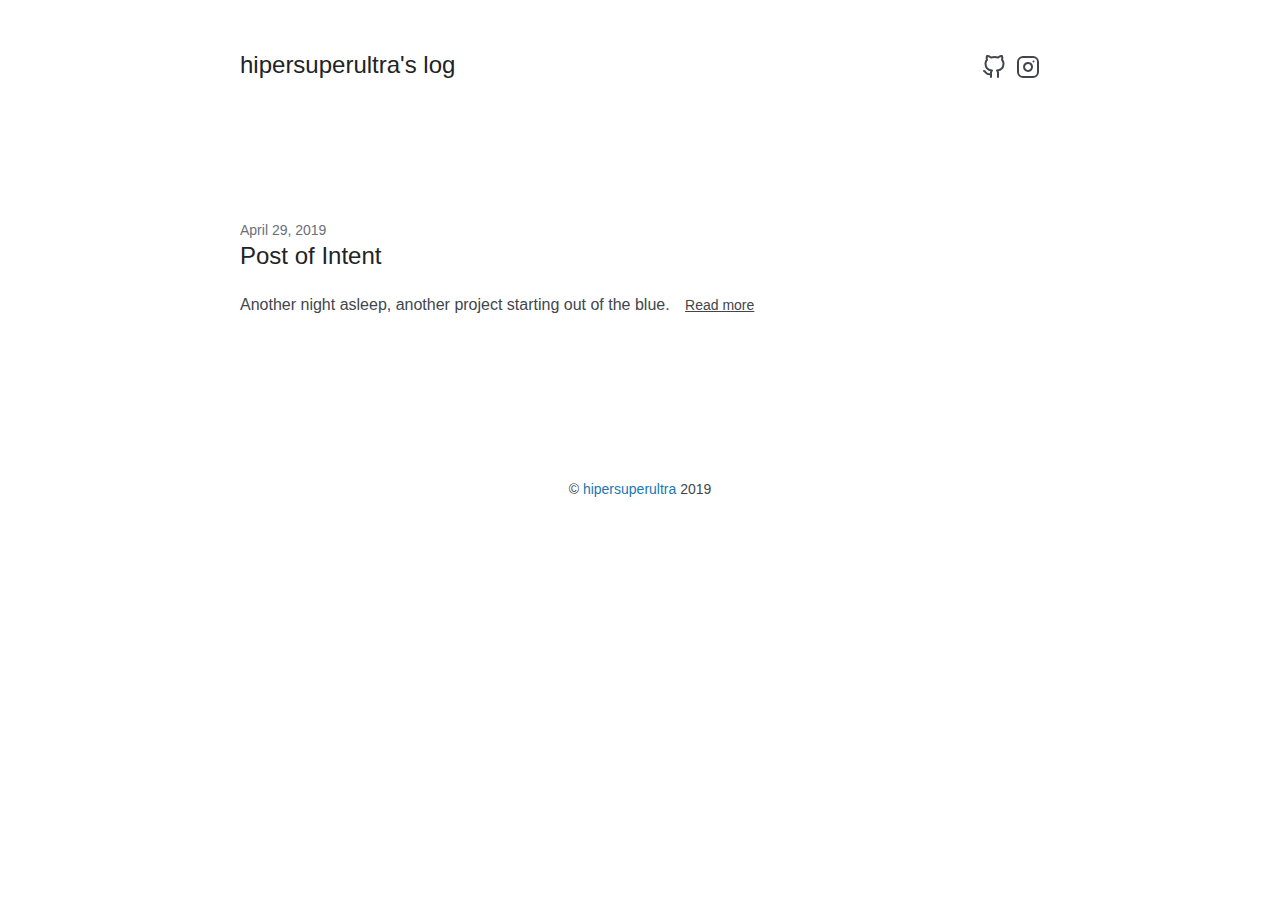
==== commit 5b8e254b: "Changes blog name" ====
--- a/index.html
+++ b/index.html
@@ -9,9 +9,9 @@
 
 
 
-<link href="https://hipersuperultra.neocities.org/index.xml" rel="alternate" type="application/rss+xml" title="hipersuperultra log" />
+<link href="https://hipersuperultra.github.io/index.xml" rel="alternate" type="application/rss+xml" title="hipersuperultra&#39;s log" />
 
-<link rel="stylesheet" href="/css/style.css"/><link rel='stylesheet' href='https://hipersuperultra.neocities.org/css/custom.css'><link rel="manifest" href="/site.webmanifest">
+<link rel="stylesheet" href="/css/style.css"/><link rel='stylesheet' href='https://hipersuperultra.github.io/css/custom.css'><link rel="manifest" href="/site.webmanifest">
 <link rel="mask-icon" href="/safari-pinned-tab.svg" color="#5bbad5">
 <meta name="msapplication-TileColor" content="#da532c">
 <meta name="theme-color" content="#ffffff">
@@ -21,8 +21,8 @@
   <div class="container">
     <nav class="nav">
       <div class="nav-left">
-        <a class="nav-item" href="https://hipersuperultra.neocities.org">
-          <h1 class="title is-4">hipersuperultra log</h1>
+        <a class="nav-item" href="https://hipersuperultra.github.io">
+          <h1 class="title is-4">hipersuperultra&#39;s log</h1>
         </a>
       </div>
       <div class="nav-right">
@@ -67,12 +67,12 @@
         
       </div>
       <h2 class="subtitle is-6 date">April 29, 2019</h2>
-      <h1 class="title"><a href="https://hipersuperultra.neocities.org/posts/post-of-intent/">Post of Intent</a></h1>
+      <h1 class="title"><a href="https://hipersuperultra.github.io/posts/post-of-intent/">Post of Intent</a></h1>
       <div class="content">
         Another night asleep, another project starting out of the blue.
 
         
-        <a class="button is-link" href="https://hipersuperultra.neocities.org/posts/post-of-intent/" style="height:28px">
+        <a class="button is-link" href="https://hipersuperultra.github.io/posts/post-of-intent/" style="height:28px">
           Read more
         </a>
         
@@ -100,7 +100,7 @@
 
 <section class="section">
   <div class="container has-text-centered">
-    <p>&copy; <a href="https://hipersuperultra.neocities.org/">hipersuperultra</a> 2019</p>
+    <p>&copy; <a href="https://hipersuperultra.github.io/">hipersuperultra</a> 2019</p>
     
   </div>
 </section>
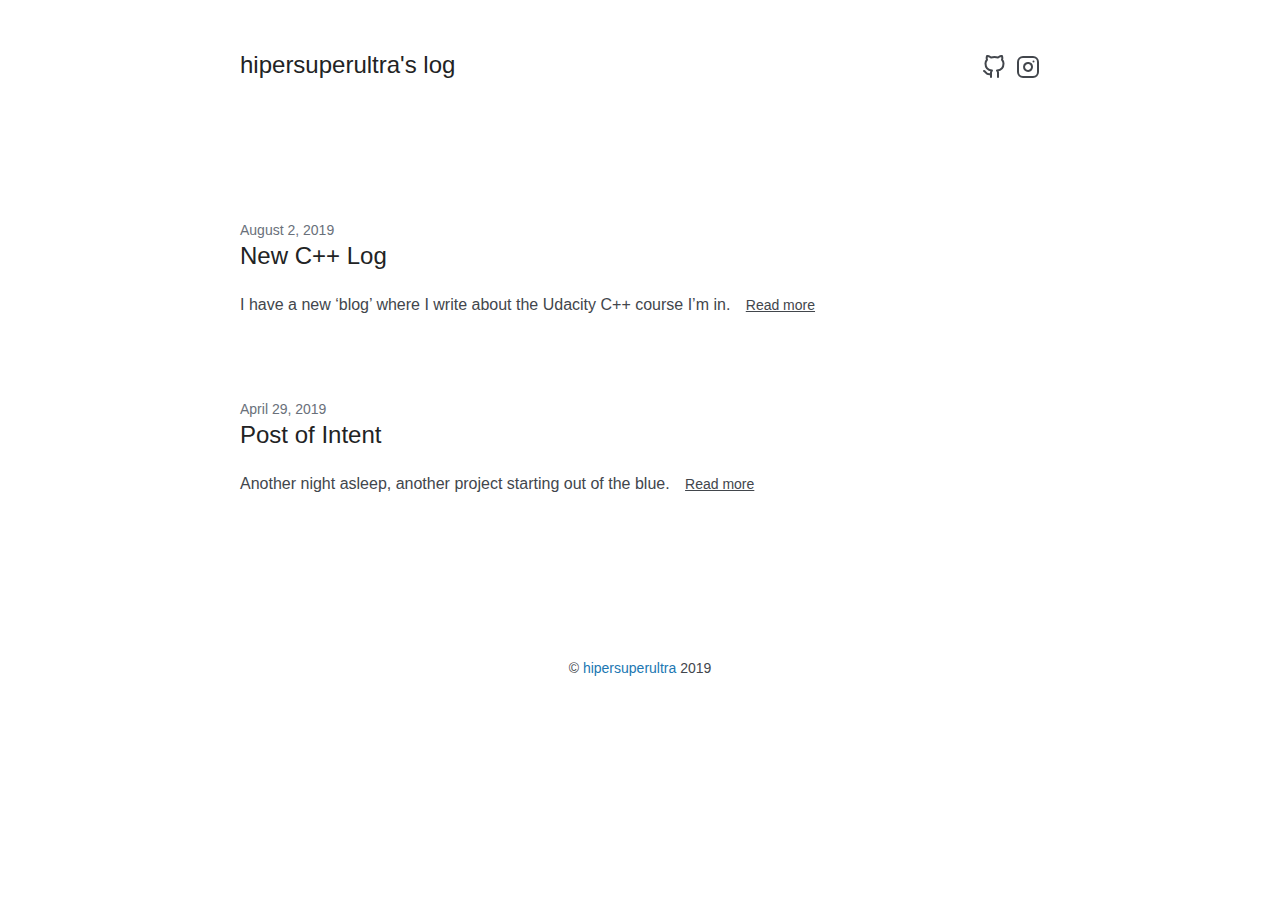
==== commit eee7bb71: "Cpp post" ====
--- a/index.html
+++ b/index.html
@@ -66,6 +66,23 @@
       <div class="subtitle tags is-6 is-pulled-right">
         
       </div>
+      <h2 class="subtitle is-6 date">August 2, 2019</h2>
+      <h1 class="title"><a href="https://hipersuperultra.github.io/posts/new-cpp-log/">New C&#43;&#43; Log</a></h1>
+      <div class="content">
+        I have a new &lsquo;blog&rsquo; where I write about the Udacity C++ course I&rsquo;m in.
+
+        
+        <a class="button is-link" href="https://hipersuperultra.github.io/posts/new-cpp-log/" style="height:28px">
+          Read more
+        </a>
+        
+      </div>
+    </article>
+    
+    <article>
+      <div class="subtitle tags is-6 is-pulled-right">
+        
+      </div>
       <h2 class="subtitle is-6 date">April 29, 2019</h2>
       <h1 class="title"><a href="https://hipersuperultra.github.io/posts/post-of-intent/">Post of Intent</a></h1>
       <div class="content">
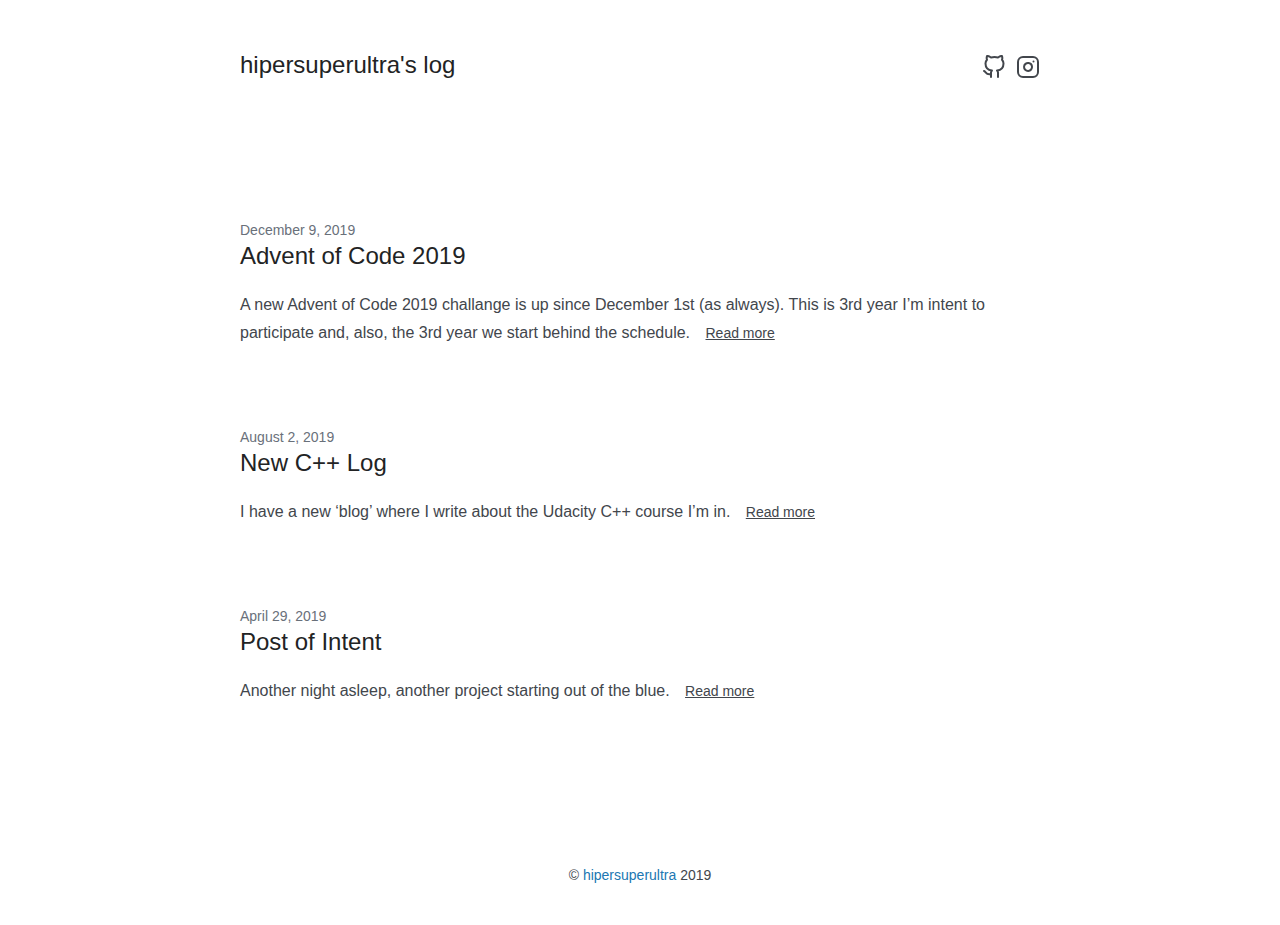
==== commit b8b132fe: "AoC 2019" ====
--- a/index.html
+++ b/index.html
@@ -66,6 +66,23 @@
       <div class="subtitle tags is-6 is-pulled-right">
         
       </div>
+      <h2 class="subtitle is-6 date">December 9, 2019</h2>
+      <h1 class="title"><a href="https://hipersuperultra.github.io/posts/aoc-2019/">Advent of Code 2019</a></h1>
+      <div class="content">
+        A new Advent of Code 2019 challange is up since December 1st (as always). This is 3rd year I&rsquo;m intent to participate and, also, the 3rd year we start behind the schedule.
+
+        
+        <a class="button is-link" href="https://hipersuperultra.github.io/posts/aoc-2019/" style="height:28px">
+          Read more
+        </a>
+        
+      </div>
+    </article>
+    
+    <article>
+      <div class="subtitle tags is-6 is-pulled-right">
+        
+      </div>
       <h2 class="subtitle is-6 date">August 2, 2019</h2>
       <h1 class="title"><a href="https://hipersuperultra.github.io/posts/new-cpp-log/">New C&#43;&#43; Log</a></h1>
       <div class="content">
